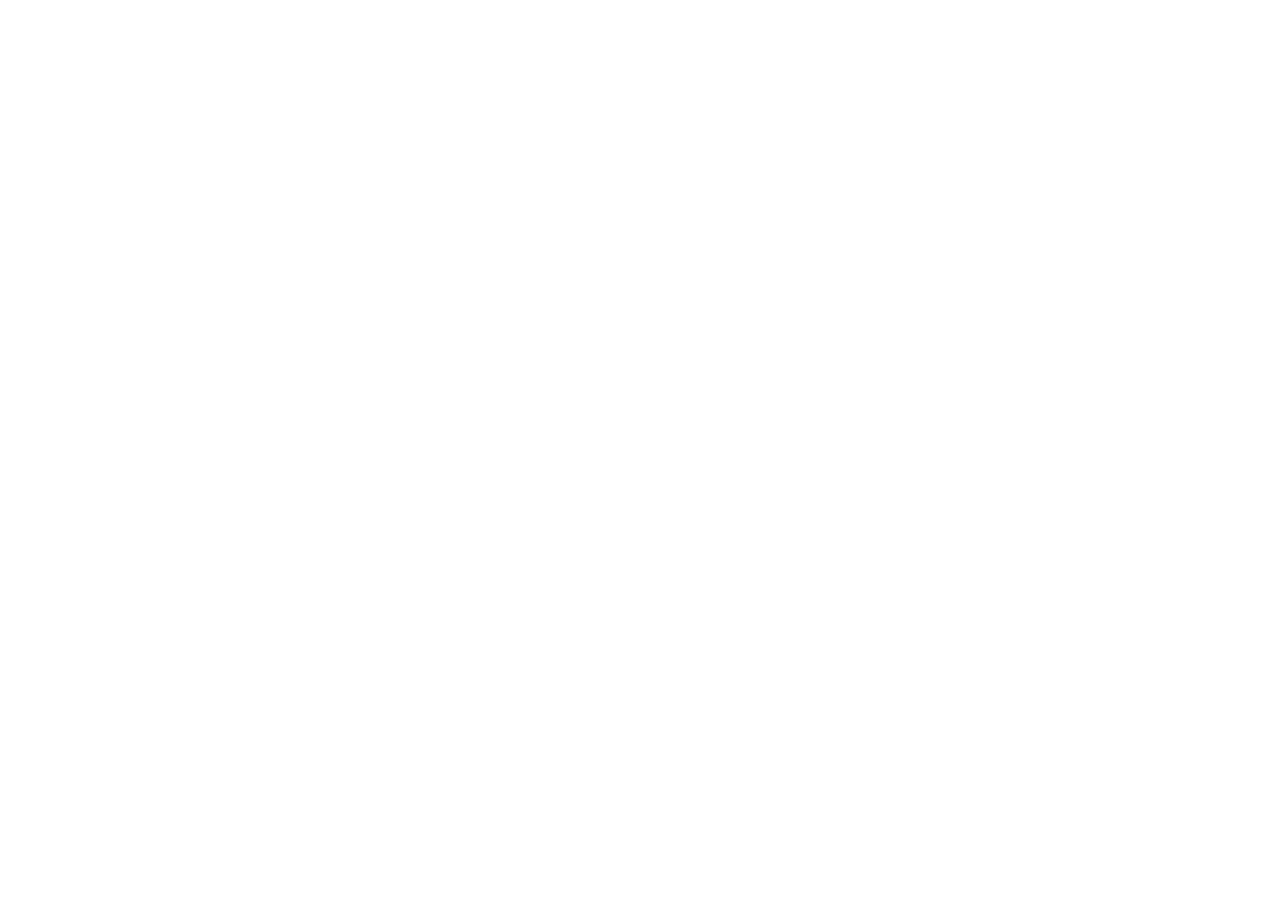
==== index.html @ 88927128 "basic structute done" ====
<!DOCTYPE html>
<html lang="en">
  <head>
    <meta charset="UTF-8" />
    <meta name="viewport" content="width=device-width, initial-scale=1.0" />
    <title>DailyBuy-Ecommerce web store</title>
    <link rel="stylesheet" href="./css/style.css" />
  </head>
  <body></body>
</html>
---- css/style.css ----
* {
  margin: 0;
  padding: 0;
  box-sizing: border-box;
}

html {
  font-size: 62.5%;
}

.container {
  width: 130rem;
  margin: 0 auto;
}
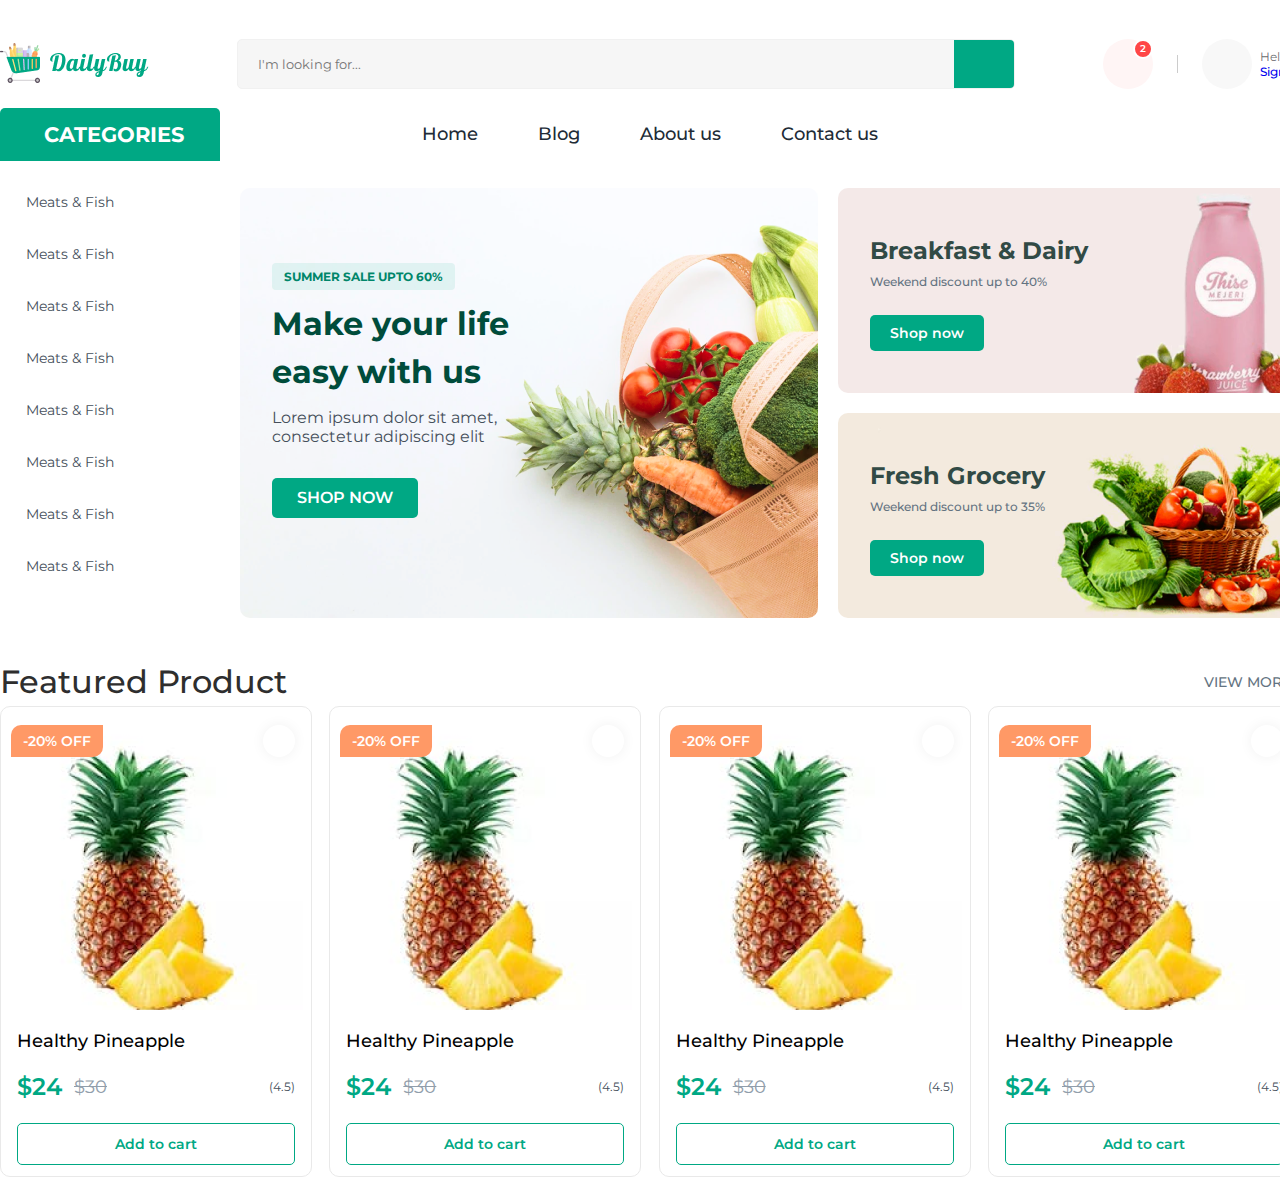
==== commit e60b9ccc: "feture product start and half done" ====
--- a/index.html
+++ b/index.html
@@ -4,7 +4,321 @@
     <meta charset="UTF-8" />
     <meta name="viewport" content="width=device-width, initial-scale=1.0" />
     <title>DailyBuy-Ecommerce web store</title>
+    <link
+      rel="stylesheet"
+      data-purpose="Layout StyleSheet"
+      title="Web Awesome"
+      href="/css/app-wa-462d1fe84b879d730fe2180b0e0354e0.css?vsn=d"
+    />
+
+    <link
+      rel="stylesheet"
+      href="https://site-assets.fontawesome.com/releases/v6.5.1/css/all.css"
+    />
+
+    <link
+      rel="stylesheet"
+      href="https://site-assets.fontawesome.com/releases/v6.5.1/css/sharp-thin.css"
+    />
+
+    <link
+      rel="stylesheet"
+      href="https://site-assets.fontawesome.com/releases/v6.5.1/css/sharp-solid.css"
+    />
+
+    <link
+      rel="stylesheet"
+      href="https://site-assets.fontawesome.com/releases/v6.5.1/css/sharp-regular.css"
+    />
+
+    <link
+      rel="stylesheet"
+      href="https://site-assets.fontawesome.com/releases/v6.5.1/css/sharp-light.css"
+    />
     <link rel="stylesheet" href="./css/style.css" />
   </head>
-  <body></body>
+  <body>
+    <!-- navBar start -->
+    <header id="nav_bar">
+      <div class="container">
+        <nav class="nav">
+          <figure class="nav_logo">
+            <a href="/">
+              <img src="./assets/images/logo.png" alt="DailyBuy" />
+            </a>
+          </figure>
+          <div class="search_box">
+            <input type="text" placeholder="I'm looking for..." />
+            <i class="fa-sharp fa-solid fa-magnifying-glass search_icon"></i>
+          </div>
+          <div class="nav_actions">
+            <div class="cart_box">
+              <i class="fa-regular fa-bag-shopping cart_icon"></i>
+              <span>2</span>
+            </div>
+            <div class="line_bar"></div>
+            <div class="user">
+              <a href="#">
+                <i class="fa-light fa-user user_icon"></i>
+                <div>
+                  <p class="greeting">Hello</p>
+                  <p class="user_name">Sign in</p>
+                </div>
+              </a>
+            </div>
+          </div>
+        </nav>
+      </div>
+    </header>
+    <!-- navBar end -->
+
+    <!-- Category start -->
+    <section id="category">
+      <div class="container">
+        <div class="banner_wrapper">
+          <main class="side_bar">
+            <div class="sidebar_heading">
+              <i class="fa-regular fa-bars sidebar_icon"></i>
+              <h3>categories</h3>
+              <i class="fa-regular fa-chevron-down"></i>
+            </div>
+            <ul class="category_list">
+              <li class="category_item">
+                <i class="fa-light fa-steak category_icons"></i>
+                Meats & Fish
+              </li>
+              <li class="category_item">
+                <i class="fa-light fa-steak category_icons"></i>
+                Meats & Fish
+              </li>
+              <li class="category_item">
+                <i class="fa-light fa-steak category_icons"></i>
+                Meats & Fish
+              </li>
+              <li class="category_item">
+                <i class="fa-light fa-steak category_icons"></i>
+                Meats & Fish
+              </li>
+              <li class="category_item">
+                <i class="fa-light fa-steak category_icons"></i>
+                Meats & Fish
+              </li>
+              <li class="category_item">
+                <i class="fa-light fa-steak category_icons"></i>
+                Meats & Fish
+              </li>
+              <li class="category_item">
+                <i class="fa-light fa-steak category_icons"></i>
+                Meats & Fish
+              </li>
+              <li class="category_item">
+                <i class="fa-light fa-steak category_icons"></i>
+                Meats & Fish
+              </li>
+            </ul>
+          </main>
+
+          <main class="banner_navigation_wrapper">
+            <ul class="navigation">
+              <li>Home</li>
+              <li>Blog</li>
+              <li>About us</li>
+              <li>Contact us</li>
+            </ul>
+            <div class="banner">
+              <div class="banner_slider">
+                <figure>
+                  <img
+                    src="./assets/images/banner1.png"
+                    alt="DailyBuy-Ecommerce"
+                  />
+                </figure>
+                <div class="banner_slider_text">
+                  <p class="offer_text">SUMMER SALE UPTO 60%</p>
+                  <h1 class="banner_title">Make your life easy with us</h1>
+                  <p class="banner_description">
+                    Lorem ipsum dolor sit amet, consectetur adipiscing elit
+                  </p>
+                  <a href="#" class="banner_slider_btn">Shop Now</a>
+                </div>
+              </div>
+              <div class="sticky_banner">
+                <div class="banner_one fixed_banner">
+                  <figure>
+                    <img
+                      src="./assets/images/banner2.png"
+                      alt="DailyBuy-Ecommerce"
+                    />
+                  </figure>
+                  <div class="sticky_banner_text">
+                    <h2 class="sticky_banner_title">Breakfast & Dairy</h2>
+                    <p class="sticky_banner_offer">
+                      Weekend discount up to 40%
+                    </p>
+                    <a href="#" class="sticky_banner_btn">Shop now</a>
+                  </div>
+                </div>
+                <div class="banner_two fixed_banner">
+                  <figure>
+                    <img
+                      src="./assets/images/banner3.png"
+                      alt="DailyBuy-Ecommerce"
+                    />
+                  </figure>
+                  <div class="sticky_banner_text">
+                    <h2 class="sticky_banner_title">Fresh Grocery</h2>
+                    <p class="sticky_banner_offer">
+                      Weekend discount up to 35%
+                    </p>
+                    <a href="#" class="sticky_banner_btn">Shop now</a>
+                  </div>
+                </div>
+              </div>
+            </div>
+          </main>
+        </div>
+      </div>
+    </section>
+
+    <!-- category end -->
+
+    <!-- Featured Product start -->
+    <section id="featured_products">
+      <div class="container">
+        <header class="section_header">
+          <h2>Featured Product</h2>
+          <a href="#">View more <i class="fa-light fa-arrow-right"></i></a>
+        </header>
+        <main class="product_wrapper">
+          <div class="product_box">
+            <figure class="product_image">
+              <img src="./assets/images/pinaple.png" alt="DailyBuy-Ecommerce" />
+              <figcaption>
+                <p class="offer">-20% off</p>
+                <div>
+                  <i class="fa-light fa-heart whislist"></i>
+                </div>
+              </figcaption>
+            </figure>
+            <div class="product_details">
+              <h4 class="product_name">Healthy Pineapple</h4>
+              <div class="price_ratings">
+                <div class="price">
+                  <p>$24</p>
+                  <del>$30</del>
+                </div>
+                <div class="ratings">
+                  <ul>
+                    <i class="fa-sharp fa-solid fa-star rating_icon"></i>
+                    <i class="fa-sharp fa-solid fa-star rating_icon"></i>
+                    <i class="fa-sharp fa-solid fa-star rating_icon"></i>
+                    <i class="fa-sharp fa-solid fa-star rating_icon"></i>
+                    <i class="fa-sharp fa-solid fa-star rating_icon"></i>
+                  </ul>
+                  <span>(4.5)</span>
+                </div>
+              </div>
+              <button class="add_cart">Add to cart</button>
+            </div>
+          </div>
+          <div class="product_box">
+            <figure class="product_image">
+              <img src="./assets/images/pinaple.png" alt="DailyBuy-Ecommerce" />
+              <figcaption>
+                <p class="offer">-20% off</p>
+                <div>
+                  <i class="fa-light fa-heart whislist"></i>
+                </div>
+              </figcaption>
+            </figure>
+            <div class="product_details">
+              <h4 class="product_name">Healthy Pineapple</h4>
+              <div class="price_ratings">
+                <div class="price">
+                  <p>$24</p>
+                  <del>$30</del>
+                </div>
+                <div class="ratings">
+                  <ul>
+                    <i class="fa-sharp fa-solid fa-star rating_icon"></i>
+                    <i class="fa-sharp fa-solid fa-star rating_icon"></i>
+                    <i class="fa-sharp fa-solid fa-star rating_icon"></i>
+                    <i class="fa-sharp fa-solid fa-star rating_icon"></i>
+                    <i class="fa-sharp fa-solid fa-star rating_icon"></i>
+                  </ul>
+                  <span>(4.5)</span>
+                </div>
+              </div>
+              <button class="add_cart">Add to cart</button>
+            </div>
+          </div>
+          <div class="product_box">
+            <figure class="product_image">
+              <img src="./assets/images/pinaple.png" alt="DailyBuy-Ecommerce" />
+              <figcaption>
+                <p class="offer">-20% off</p>
+                <div>
+                  <i class="fa-light fa-heart whislist"></i>
+                </div>
+              </figcaption>
+            </figure>
+            <div class="product_details">
+              <h4 class="product_name">Healthy Pineapple</h4>
+              <div class="price_ratings">
+                <div class="price">
+                  <p>$24</p>
+                  <del>$30</del>
+                </div>
+                <div class="ratings">
+                  <ul>
+                    <i class="fa-sharp fa-solid fa-star rating_icon"></i>
+                    <i class="fa-sharp fa-solid fa-star rating_icon"></i>
+                    <i class="fa-sharp fa-solid fa-star rating_icon"></i>
+                    <i class="fa-sharp fa-solid fa-star rating_icon"></i>
+                    <i class="fa-sharp fa-solid fa-star rating_icon"></i>
+                  </ul>
+                  <span>(4.5)</span>
+                </div>
+              </div>
+              <button class="add_cart">Add to cart</button>
+            </div>
+          </div>
+          <div class="product_box">
+            <figure class="product_image">
+              <img src="./assets/images/pinaple.png" alt="DailyBuy-Ecommerce" />
+              <figcaption>
+                <p class="offer">-20% off</p>
+                <div>
+                  <i class="fa-light fa-heart whislist"></i>
+                </div>
+              </figcaption>
+            </figure>
+            <div class="product_details">
+              <h4 class="product_name">Healthy Pineapple</h4>
+              <div class="price_ratings">
+                <div class="price">
+                  <p>$24</p>
+                  <del>$30</del>
+                </div>
+                <div class="ratings">
+                  <ul>
+                    <i class="fa-sharp fa-solid fa-star rating_icon"></i>
+                    <i class="fa-sharp fa-solid fa-star rating_icon"></i>
+                    <i class="fa-sharp fa-solid fa-star rating_icon"></i>
+                    <i class="fa-sharp fa-solid fa-star rating_icon"></i>
+                    <i class="fa-sharp fa-solid fa-star rating_icon"></i>
+                  </ul>
+                  <span>(4.5)</span>
+                </div>
+              </div>
+              <button class="add_cart">Add to cart</button>
+            </div>
+          </div>
+        </main>
+        <i class="fa-solid fa-angle-left left_arrow"></i>
+        <i class="fa-solid fa-angle-right right_arrow"></i>
+      </div>
+    </section>
+    <!-- Featured Product end -->
+  </body>
 </html>
--- a/css/style.css
+++ b/css/style.css
@@ -1,9 +1,24 @@
+@import url("https://fonts.googleapis.com/css2?family=Montserrat:ital,wght@0,100..900;1,100..900&display=swap");
 * {
   margin: 0;
   padding: 0;
   box-sizing: border-box;
-}
-
+  font-family: "Montserrat", sans-serif;
+}
+
+:root {
+  --primary-main: #00a884;
+  --primary-dark: #004c3b;
+  --primary-hover: #00866a;
+  --primary-light-active: #0fbb97;
+  --primary-light: #e6f6f3;
+  --primary-gray: #212b36;
+  --secondary-main: #feca38;
+  --secondary-gray: #454f5b;
+  --gray-500: #919eab;
+  --gray-600: #637381;
+  --gray-700: #454f5b;
+}
 html {
   font-size: 62.5%;
 }
@@ -12,3 +27,467 @@
   width: 130rem;
   margin: 0 auto;
 }
+
+/* navbar css start */
+
+#nav_bar {
+  padding-top: 3.9rem;
+  padding-bottom: 1.5rem;
+  background-color: #ffffff;
+  .nav {
+    display: flex;
+    justify-content: space-between;
+    align-items: center;
+    .search_box {
+      height: 5rem;
+      flex-basis: 77.8rem;
+      border: 1px solid #f1f1f1;
+      background-color: #f6f6f6;
+      display: flex;
+      align-items: center;
+      border-radius: 0.5rem;
+      overflow: hidden;
+
+      input {
+        height: 100%;
+        width: 100%;
+        outline: none;
+        border: none;
+        background-color: transparent;
+        padding: 0 2rem;
+      }
+      .search_icon {
+        background: var(--primary-main);
+        color: var(--primary-light);
+        height: 100%;
+        width: 6.5rem;
+        font-size: 2.8rem;
+        display: flex;
+        align-items: center;
+        justify-content: center;
+      }
+    }
+    .nav_actions {
+      display: flex;
+      align-items: center;
+      .cart_box {
+        position: relative;
+        color: #ff4646;
+        height: 5rem;
+        width: 5rem;
+        line-height: 5rem;
+        text-align: center;
+        background-color: #fff5f5;
+        border-radius: 50%;
+        span {
+          position: absolute;
+          top: 0;
+          right: 0;
+          font-size: 1rem;
+          font-weight: 600;
+          height: 2rem;
+          width: 2rem;
+          border: 0.25rem solid #fff;
+          display: flex;
+          align-items: center;
+          justify-content: center;
+          border-radius: 50%;
+          color: #fff;
+          background-color: #ff4646;
+        }
+        .cart_icon {
+          font-size: 2rem;
+        }
+      }
+      .line_bar {
+        margin: 0 2.4rem;
+        background-color: #cccccc;
+        height: 1.8rem;
+        width: 0.1rem;
+      }
+      .user {
+        a {
+          display: flex;
+          text-decoration: none;
+          align-items: center;
+          gap: 0.8rem;
+          .user_icon {
+            font-size: 2.4rem;
+            color: #4d4d4d;
+            background-color: #f8f8f8;
+            height: 5rem;
+            width: 5rem;
+            line-height: 5rem;
+            text-align: center;
+            border-radius: 50%;
+          }
+          div {
+            font-size: 1.2rem;
+            .greeting {
+              color: rgba(61, 61, 63, 0.78);
+            }
+            .user_name {
+              font-weight: 500;
+            }
+          }
+        }
+      }
+    }
+  }
+}
+/* navbar css end */
+
+/* banner css start */
+#category {
+  margin-top: 0.4rem;
+  height: 51rem;
+  .banner_wrapper {
+    display: flex;
+    position: relative;
+    .side_bar {
+      width: 22rem;
+      .sidebar_heading {
+        cursor: pointer;
+        display: flex;
+        align-items: center;
+        background-color: var(--primary-main);
+        border-top-right-radius: 0.5rem;
+        border-top-left-radius: 0.5rem;
+        padding: 1.4rem 2.75rem;
+        justify-content: center;
+        color: #fff;
+        font-size: 1.8rem;
+        font-weight: 600;
+        text-transform: uppercase;
+        gap: 0.6rem;
+        h3 {
+          margin-left: 0.8rem;
+        }
+      }
+      .category_list {
+        list-style: none;
+        color: var(--secondary-gray);
+        font-size: 1.4rem;
+        line-height: 2.2rem;
+        padding-left: 1.6rem;
+        .category_item {
+          cursor: pointer;
+          display: flex;
+          align-items: center;
+          gap: 1rem;
+          margin-top: 3rem;
+          transition: all 0.3s ease-in-out;
+          &:hover {
+            color: var(--primary-main);
+            .category_icons {
+              color: var(--primary-main);
+            }
+          }
+
+          .category_icons {
+            font-size: 2rem;
+            color: #555555;
+            transition: all 0.3s ease-in-out;
+          }
+        }
+      }
+    }
+    .banner_navigation_wrapper {
+      margin-left: 2rem;
+      .navigation {
+        position: absolute;
+        left: 50%;
+        transform: translateX(-50%);
+        list-style: none;
+        font-size: 1.8rem;
+        font-weight: 500;
+        line-height: 2.4rem;
+        display: flex;
+        align-items: center;
+        padding: 1.4rem 0rem;
+        gap: 6rem;
+        li {
+          cursor: pointer;
+          color: var(--primary-gray);
+          &:hover {
+            color: var(--primary-main);
+          }
+        }
+      }
+      .banner {
+        display: flex;
+        position: absolute;
+        top: 8rem;
+        .banner_slider {
+          position: relative;
+          figure {
+            width: 57.8rem;
+            height: 43rem;
+            img {
+              height: 100%;
+              width: 100%;
+              object-fit: cover;
+              border-radius: 1rem;
+            }
+          }
+          .banner_slider_text {
+            position: absolute;
+            left: 3.2rem;
+            bottom: 10rem;
+            .offer_text {
+              color: var(--primary-hover);
+              font-size: 1.2rem;
+              font-weight: 700;
+              background-color: rgba(15, 187, 151, 0.1);
+              padding: 0.6rem 1.2rem;
+              display: inline-block;
+              border-radius: 0.4rem;
+            }
+            .banner_title {
+              font-size: 3.2rem;
+              font-weight: 700;
+              line-height: 4.8rem;
+              width: 27.8rem;
+              color: var(--primary-dark);
+              margin-top: 1rem;
+            }
+            .banner_description {
+              font-size: 1.6rem;
+              color: var(--secondary-gray);
+              width: 29.7rem;
+              margin-top: 1.2rem;
+              margin-bottom: 3.2rem;
+            }
+            .banner_slider_btn {
+              font-size: 1.6rem;
+              font-weight: 600;
+              line-height: 2rem;
+              color: #fff;
+              background-color: var(--primary-main);
+              text-transform: uppercase;
+              padding: 1rem 2.5rem;
+              border-radius: 0.5rem;
+              text-decoration: none;
+              display: inline-block;
+            }
+          }
+        }
+        .sticky_banner {
+          display: flex;
+          flex-direction: column;
+          justify-content: space-between;
+          margin-left: 2rem;
+          .fixed_banner {
+            position: relative;
+            figure {
+              width: 46.2rem;
+              height: 20.5rem;
+              img {
+                width: 100%;
+                height: 100%;
+                object-fit: cover;
+                border-radius: 1rem;
+              }
+            }
+            .sticky_banner_text {
+              position: absolute;
+              left: 3.2rem;
+              bottom: 4.2rem;
+              .sticky_banner_title {
+                font-size: 2.4rem;
+                font-weight: 700;
+                line-height: 3.6rem;
+                color: #314a45;
+              }
+              .sticky_banner_offer {
+                font-size: 1.2rem;
+                font-weight: 500;
+                line-height: 1.8rem;
+                color: var(--gray-600);
+                margin-top: 0.4rem;
+                margin-bottom: 2.4rem;
+              }
+              .sticky_banner_btn {
+                font-size: 1.4rem;
+                font-weight: 600;
+                line-height: 2rem;
+                color: #fff;
+                background-color: var(--primary-main);
+                text-decoration: none;
+                padding: 0.8rem 2rem;
+                display: inline-block;
+                border-radius: 0.5rem;
+              }
+            }
+          }
+        }
+      }
+    }
+  }
+}
+
+/* banner css end */
+
+#featured_products {
+  margin-top: 4rem;
+  .container {
+    .section_header {
+      display: flex;
+      justify-content: space-between;
+      align-items: center;
+      h2 {
+        font-size: 3.2rem;
+        font-weight: 500;
+        line-height: 4.8rem;
+        color: #2e2e2e;
+      }
+      a {
+        display: flex;
+        align-items: center;
+        gap: 0.9rem;
+        font-size: 1.4rem;
+        font-weight: 500;
+        line-height: 2.2rem;
+        text-decoration: none;
+        color: var(--gray-600);
+        text-transform: uppercase;
+        i {
+          font-size: 2rem;
+        }
+      }
+    }
+
+    .product_wrapper {
+      display: flex;
+      justify-content: space-between;
+      .product_box {
+        background-color: #fff;
+        border: 0.1rem solid #e9e9e9;
+        border-radius: 1rem;
+        transition: all 0.3s ease-in-out;
+        &:hover {
+          box-shadow: rgba(50, 50, 93, 0.25) 0px 6px 12px -2px,
+            rgba(0, 0, 0, 0.3) 0px 3px 7px -3px;
+        }
+        .product_image {
+          position: relative;
+          width: 29.4rem;
+          margin: 0.8rem;
+          height: 29.5rem;
+          img {
+            width: 100%;
+            height: 100%;
+            object-fit: cover;
+            cursor: pointer;
+          }
+          figcaption {
+            position: absolute;
+            width: 100%;
+            top: 1rem;
+            left: 0rem;
+            padding-left: 0.2rem;
+            padding-right: 0.8rem;
+            display: flex;
+            justify-content: space-between;
+            .offer {
+              font-size: 1.4rem;
+              font-weight: 600;
+              padding: 0.65rem 1.2rem;
+              border-radius: 1rem 0;
+              background-color: #ff9966;
+              color: #fff;
+              text-transform: uppercase;
+              display: inline-block;
+            }
+            div {
+              background-color: #fff;
+              height: 3.2rem;
+              width: 3.2rem;
+              display: flex;
+              align-items: center;
+              justify-content: center;
+              border-radius: 50%;
+              box-shadow: 0 0 1.4rem rgba(0, 0, 0, 0.06);
+              .whislist {
+                font-size: 1.8rem;
+                color: rgba(153, 153, 153, 0.4);
+                cursor: pointer;
+              }
+            }
+          }
+        }
+        .product_details {
+          padding: 1.1rem 1.6rem;
+
+          .product_name {
+            cursor: pointer;
+            font-size: 1.8rem;
+            font-weight: 500;
+            line-height: 2.4rem;
+            margin-bottom: 1.6rem;
+          }
+          .price_ratings {
+            display: flex;
+            justify-content: space-between;
+            .price {
+              display: flex;
+              align-items: center;
+              gap: 1.2rem;
+              p {
+                font-size: 2.4rem;
+                font-weight: 600;
+                line-height: 3.6rem;
+                color: var(--primary-main);
+              }
+              del {
+                font-size: 1.8rem;
+                line-height: 2.4rem;
+                color: var(--gray-500);
+              }
+            }
+            .ratings {
+              display: flex;
+              align-items: center;
+              gap: 0.7rem;
+              ul {
+                .rating_icon {
+                  color: var(--secondary-main);
+                  font-size: 1.6rem;
+                  &:last-child {
+                    color: #d3d3d3;
+                  }
+                }
+              }
+
+              span {
+                font-size: 1.2rem;
+                line-height: 1.8rem;
+                color: var(--gray-700);
+              }
+            }
+          }
+          .add_cart {
+            font-size: 1.4rem;
+            font-weight: 600;
+            line-height: 2.2rem;
+            color: var(--primary-main);
+            border: 0.1rem solid var(--primary-main);
+            background-color: #fff;
+            border-radius: 0.5rem;
+            padding: 0.9rem 0;
+            margin-top: 1.8rem;
+            width: 100%;
+            transition: all 0.3s ease-in-out;
+            cursor: pointer;
+            &:hover {
+              color: #fff;
+              background-color: var(--primary-main);
+            }
+          }
+        }
+      }
+    }
+  }
+}
+
+/* banner css end */
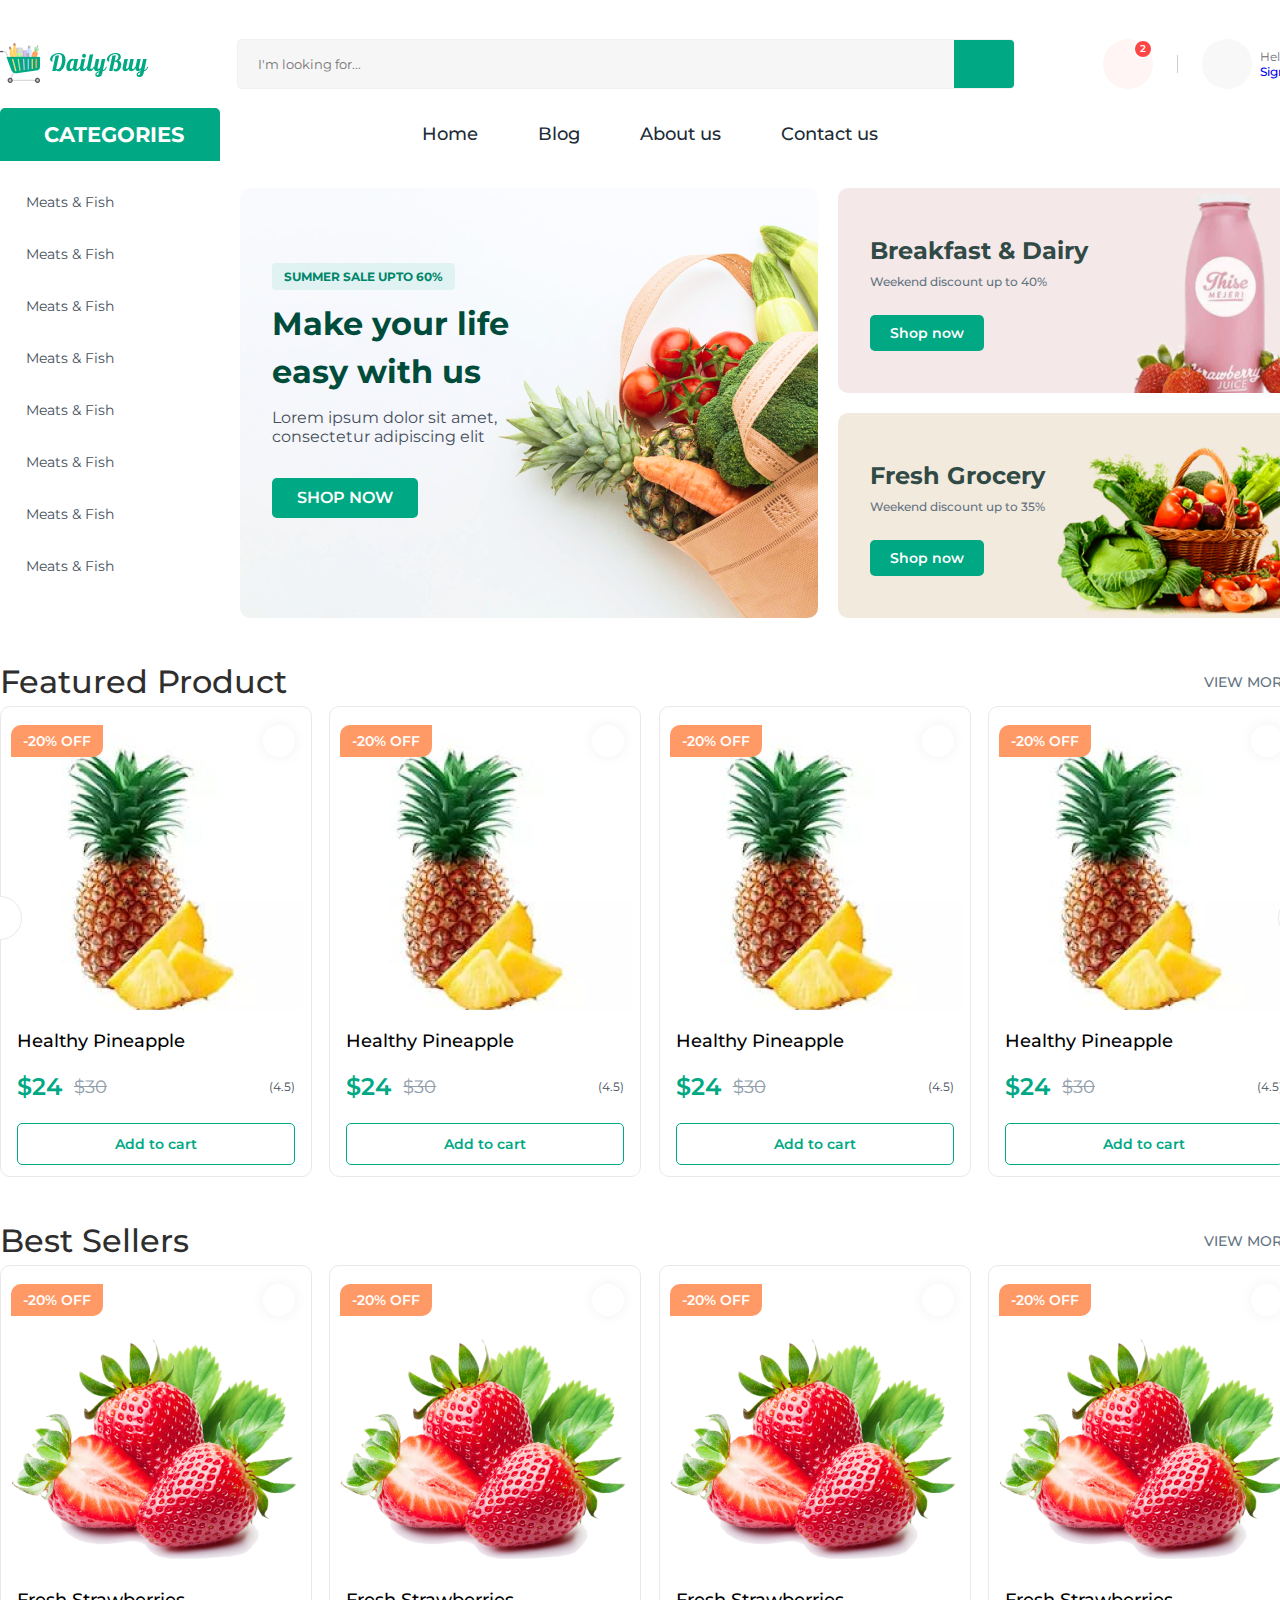
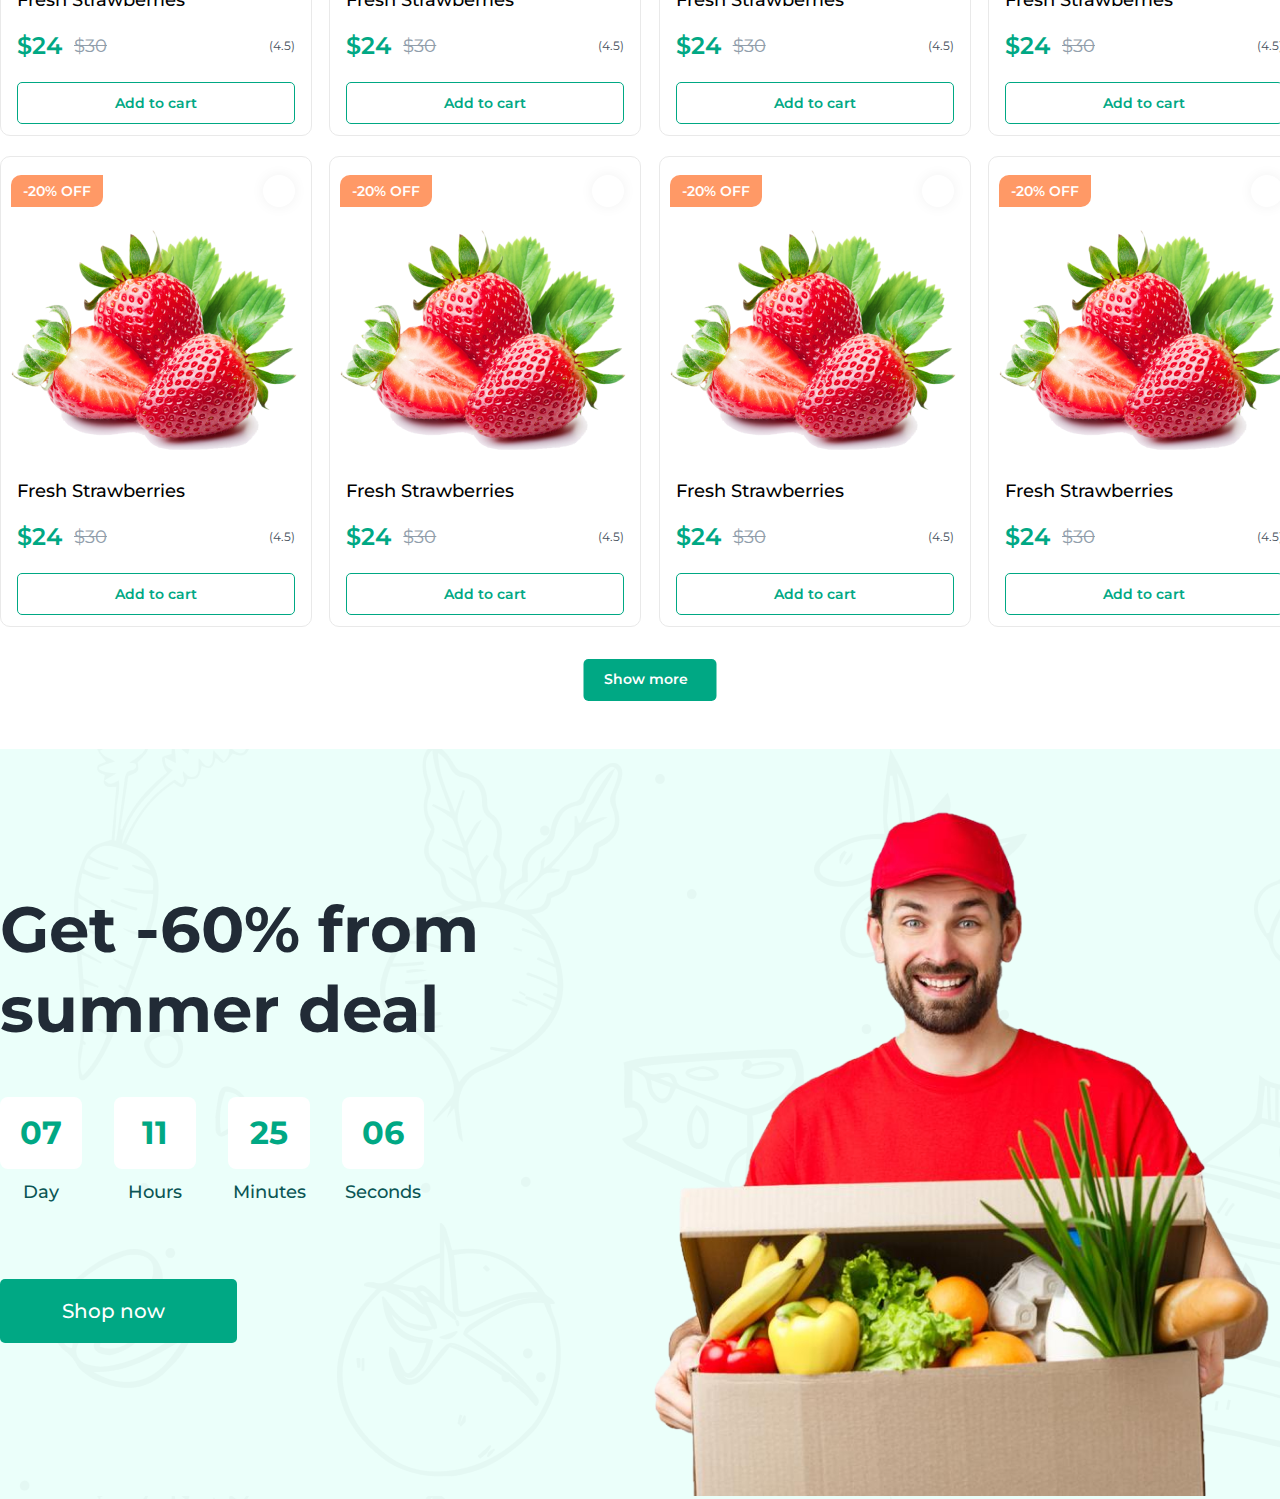
==== commit 5d888d24: "Featured products, Best sellers & Deals section completed" ====
--- a/index.html
+++ b/index.html
@@ -315,10 +315,342 @@
             </div>
           </div>
         </main>
-        <i class="fa-solid fa-angle-left left_arrow"></i>
-        <i class="fa-solid fa-angle-right right_arrow"></i>
+        <i class="fa-solid fa-angle-left slider_arrow left_arrow"></i>
+        <i class="fa-solid fa-angle-right slider_arrow right_arrow"></i>
       </div>
     </section>
     <!-- Featured Product end -->
+
+    <!-- Best sellert start -->
+
+    <section id="best_sellers">
+      <div class="container">
+        <header class="section_header">
+          <h2>Best Sellers</h2>
+          <a href="#">View more <i class="fa-light fa-arrow-right"></i></a>
+        </header>
+        <main class="product_wrapper">
+          <div class="product_box">
+            <figure class="product_image">
+              <img
+                src="./assets/images/Strawberries.png"
+                alt="DailyBuy-Ecommerce"
+              />
+              <figcaption>
+                <p class="offer">-20% off</p>
+                <div>
+                  <i class="fa-light fa-heart whislist"></i>
+                </div>
+              </figcaption>
+            </figure>
+            <div class="product_details">
+              <h4 class="product_name">Fresh Strawberries</h4>
+              <div class="price_ratings">
+                <div class="price">
+                  <p>$24</p>
+                  <del>$30</del>
+                </div>
+                <div class="ratings">
+                  <ul>
+                    <i class="fa-sharp fa-solid fa-star rating_icon"></i>
+                    <i class="fa-sharp fa-solid fa-star rating_icon"></i>
+                    <i class="fa-sharp fa-solid fa-star rating_icon"></i>
+                    <i class="fa-sharp fa-solid fa-star rating_icon"></i>
+                    <i class="fa-sharp fa-solid fa-star rating_icon"></i>
+                  </ul>
+                  <span>(4.5)</span>
+                </div>
+              </div>
+              <button class="add_cart">Add to cart</button>
+            </div>
+          </div>
+          <div class="product_box">
+            <figure class="product_image">
+              <img
+                src="./assets/images/Strawberries.png"
+                alt="DailyBuy-Ecommerce"
+              />
+              <figcaption>
+                <p class="offer">-20% off</p>
+                <div>
+                  <i class="fa-light fa-heart whislist"></i>
+                </div>
+              </figcaption>
+            </figure>
+            <div class="product_details">
+              <h4 class="product_name">Fresh Strawberries</h4>
+              <div class="price_ratings">
+                <div class="price">
+                  <p>$24</p>
+                  <del>$30</del>
+                </div>
+                <div class="ratings">
+                  <ul>
+                    <i class="fa-sharp fa-solid fa-star rating_icon"></i>
+                    <i class="fa-sharp fa-solid fa-star rating_icon"></i>
+                    <i class="fa-sharp fa-solid fa-star rating_icon"></i>
+                    <i class="fa-sharp fa-solid fa-star rating_icon"></i>
+                    <i class="fa-sharp fa-solid fa-star rating_icon"></i>
+                  </ul>
+                  <span>(4.5)</span>
+                </div>
+              </div>
+              <button class="add_cart">Add to cart</button>
+            </div>
+          </div>
+          <div class="product_box">
+            <figure class="product_image">
+              <img
+                src="./assets/images/Strawberries.png"
+                alt="DailyBuy-Ecommerce"
+              />
+              <figcaption>
+                <p class="offer">-20% off</p>
+                <div>
+                  <i class="fa-light fa-heart whislist"></i>
+                </div>
+              </figcaption>
+            </figure>
+            <div class="product_details">
+              <h4 class="product_name">Fresh Strawberries</h4>
+              <div class="price_ratings">
+                <div class="price">
+                  <p>$24</p>
+                  <del>$30</del>
+                </div>
+                <div class="ratings">
+                  <ul>
+                    <i class="fa-sharp fa-solid fa-star rating_icon"></i>
+                    <i class="fa-sharp fa-solid fa-star rating_icon"></i>
+                    <i class="fa-sharp fa-solid fa-star rating_icon"></i>
+                    <i class="fa-sharp fa-solid fa-star rating_icon"></i>
+                    <i class="fa-sharp fa-solid fa-star rating_icon"></i>
+                  </ul>
+                  <span>(4.5)</span>
+                </div>
+              </div>
+              <button class="add_cart">Add to cart</button>
+            </div>
+          </div>
+          <div class="product_box">
+            <figure class="product_image">
+              <img
+                src="./assets/images/Strawberries.png"
+                alt="DailyBuy-Ecommerce"
+              />
+              <figcaption>
+                <p class="offer">-20% off</p>
+                <div>
+                  <i class="fa-light fa-heart whislist"></i>
+                </div>
+              </figcaption>
+            </figure>
+            <div class="product_details">
+              <h4 class="product_name">Fresh Strawberries</h4>
+              <div class="price_ratings">
+                <div class="price">
+                  <p>$24</p>
+                  <del>$30</del>
+                </div>
+                <div class="ratings">
+                  <ul>
+                    <i class="fa-sharp fa-solid fa-star rating_icon"></i>
+                    <i class="fa-sharp fa-solid fa-star rating_icon"></i>
+                    <i class="fa-sharp fa-solid fa-star rating_icon"></i>
+                    <i class="fa-sharp fa-solid fa-star rating_icon"></i>
+                    <i class="fa-sharp fa-solid fa-star rating_icon"></i>
+                  </ul>
+                  <span>(4.5)</span>
+                </div>
+              </div>
+              <button class="add_cart">Add to cart</button>
+            </div>
+          </div>
+          <div class="product_box">
+            <figure class="product_image">
+              <img
+                src="./assets/images/Strawberries.png"
+                alt="DailyBuy-Ecommerce"
+              />
+              <figcaption>
+                <p class="offer">-20% off</p>
+                <div>
+                  <i class="fa-light fa-heart whislist"></i>
+                </div>
+              </figcaption>
+            </figure>
+            <div class="product_details">
+              <h4 class="product_name">Fresh Strawberries</h4>
+              <div class="price_ratings">
+                <div class="price">
+                  <p>$24</p>
+                  <del>$30</del>
+                </div>
+                <div class="ratings">
+                  <ul>
+                    <i class="fa-sharp fa-solid fa-star rating_icon"></i>
+                    <i class="fa-sharp fa-solid fa-star rating_icon"></i>
+                    <i class="fa-sharp fa-solid fa-star rating_icon"></i>
+                    <i class="fa-sharp fa-solid fa-star rating_icon"></i>
+                    <i class="fa-sharp fa-solid fa-star rating_icon"></i>
+                  </ul>
+                  <span>(4.5)</span>
+                </div>
+              </div>
+              <button class="add_cart">Add to cart</button>
+            </div>
+          </div>
+          <div class="product_box">
+            <figure class="product_image">
+              <img
+                src="./assets/images/Strawberries.png"
+                alt="DailyBuy-Ecommerce"
+              />
+              <figcaption>
+                <p class="offer">-20% off</p>
+                <div>
+                  <i class="fa-light fa-heart whislist"></i>
+                </div>
+              </figcaption>
+            </figure>
+            <div class="product_details">
+              <h4 class="product_name">Fresh Strawberries</h4>
+              <div class="price_ratings">
+                <div class="price">
+                  <p>$24</p>
+                  <del>$30</del>
+                </div>
+                <div class="ratings">
+                  <ul>
+                    <i class="fa-sharp fa-solid fa-star rating_icon"></i>
+                    <i class="fa-sharp fa-solid fa-star rating_icon"></i>
+                    <i class="fa-sharp fa-solid fa-star rating_icon"></i>
+                    <i class="fa-sharp fa-solid fa-star rating_icon"></i>
+                    <i class="fa-sharp fa-solid fa-star rating_icon"></i>
+                  </ul>
+                  <span>(4.5)</span>
+                </div>
+              </div>
+              <button class="add_cart">Add to cart</button>
+            </div>
+          </div>
+          <div class="product_box">
+            <figure class="product_image">
+              <img
+                src="./assets/images/Strawberries.png"
+                alt="DailyBuy-Ecommerce"
+              />
+              <figcaption>
+                <p class="offer">-20% off</p>
+                <div>
+                  <i class="fa-light fa-heart whislist"></i>
+                </div>
+              </figcaption>
+            </figure>
+            <div class="product_details">
+              <h4 class="product_name">Fresh Strawberries</h4>
+              <div class="price_ratings">
+                <div class="price">
+                  <p>$24</p>
+                  <del>$30</del>
+                </div>
+                <div class="ratings">
+                  <ul>
+                    <i class="fa-sharp fa-solid fa-star rating_icon"></i>
+                    <i class="fa-sharp fa-solid fa-star rating_icon"></i>
+                    <i class="fa-sharp fa-solid fa-star rating_icon"></i>
+                    <i class="fa-sharp fa-solid fa-star rating_icon"></i>
+                    <i class="fa-sharp fa-solid fa-star rating_icon"></i>
+                  </ul>
+                  <span>(4.5)</span>
+                </div>
+              </div>
+              <button class="add_cart">Add to cart</button>
+            </div>
+          </div>
+          <div class="product_box">
+            <figure class="product_image">
+              <img
+                src="./assets/images/Strawberries.png"
+                alt="DailyBuy-Ecommerce"
+              />
+              <figcaption>
+                <p class="offer">-20% off</p>
+                <div>
+                  <i class="fa-light fa-heart whislist"></i>
+                </div>
+              </figcaption>
+            </figure>
+            <div class="product_details">
+              <h4 class="product_name">Fresh Strawberries</h4>
+              <div class="price_ratings">
+                <div class="price">
+                  <p>$24</p>
+                  <del>$30</del>
+                </div>
+                <div class="ratings">
+                  <ul>
+                    <i class="fa-sharp fa-solid fa-star rating_icon"></i>
+                    <i class="fa-sharp fa-solid fa-star rating_icon"></i>
+                    <i class="fa-sharp fa-solid fa-star rating_icon"></i>
+                    <i class="fa-sharp fa-solid fa-star rating_icon"></i>
+                    <i class="fa-sharp fa-solid fa-star rating_icon"></i>
+                  </ul>
+                  <span>(4.5)</span>
+                </div>
+              </div>
+              <button class="add_cart">Add to cart</button>
+            </div>
+          </div>
+        </main>
+        <button class="show_more">
+          Show more
+          <i class="fa-regular fa-chevron-down down_arrow"></i>
+        </button>
+      </div>
+    </section>
+
+    <!-- Best sellert end -->
+
+    <!-- Best sellert end -->
+    <section id="deals">
+      <div class="container">
+        <main class="deals_wrapper">
+          <div class="offer_text_box">
+            <div class="texts">
+              <h3 class="offer_heading">Get -60% from summer deal</h3>
+              <div class="offer_timer">
+                <div>
+                  <h4>07</h4>
+                  <span>Day</span>
+                </div>
+                <div>
+                  <h4>11</h4>
+                  <span>Hours</span>
+                </div>
+                <div>
+                  <h4>25</h4>
+                  <span>Minutes</span>
+                </div>
+                <div>
+                  <h4>06</h4>
+                  <span>Seconds</span>
+                </div>
+              </div>
+              <button class="shop_now">
+                Shop now <i class="fa-light fa-arrow-right right_arrow"></i>
+              </button>
+            </div>
+          </div>
+          <figure class="offer_subject">
+            <img
+              src="./assets/images/Offer_subject.png"
+              alt="DailyBuy-Ecommerce"
+            />
+          </figure>
+        </main>
+      </div>
+    </section>
+    <!-- Best sellert end -->
   </body>
 </html>
--- a/css/style.css
+++ b/css/style.css
@@ -11,6 +11,7 @@
   --primary-dark: #004c3b;
   --primary-hover: #00866a;
   --primary-light-active: #0fbb97;
+  --success-dark: #0a5554;
   --primary-light: #e6f6f3;
   --primary-gray: #212b36;
   --secondary-main: #feca38;
@@ -18,6 +19,7 @@
   --gray-500: #919eab;
   --gray-600: #637381;
   --gray-700: #454f5b;
+  --gray-800: #212b36;
 }
 html {
   font-size: 62.5%;
@@ -331,6 +333,8 @@
 #featured_products {
   margin-top: 4rem;
   .container {
+    position: relative;
+
     .section_header {
       display: flex;
       justify-content: space-between;
@@ -487,7 +491,307 @@
         }
       }
     }
+    .slider_arrow {
+      color: #505361;
+      background-color: #fff;
+      font-size: 2.4rem;
+      height: 4.4rem;
+      width: 4.4rem;
+      border: 0.1rem solid #e9e9e9;
+      border-radius: 50%;
+      line-height: 4.4rem;
+      text-align: center;
+      cursor: pointer;
+    }
   }
+  .left_arrow {
+    position: absolute;
+    top: 50%;
+    left: 0;
+    transform: translate(-50%, -50%);
+  }
+  .right_arrow {
+    position: absolute;
+    top: 50%;
+    right: 0;
+    transform: translate(50%, -50%);
+  }
 }
 
 /* banner css end */
+
+/* best_seller css start */
+#best_sellers {
+  height: 107.6rem;
+  margin-top: 4rem;
+  .container {
+    position: relative;
+    .section_header {
+      display: flex;
+      justify-content: space-between;
+      align-items: center;
+      h2 {
+        font-size: 3.2rem;
+        font-weight: 500;
+        line-height: 4.8rem;
+        color: #2e2e2e;
+      }
+      a {
+        display: flex;
+        align-items: center;
+        gap: 0.9rem;
+        font-size: 1.4rem;
+        font-weight: 500;
+        line-height: 2.2rem;
+        text-decoration: none;
+        color: var(--gray-600);
+        text-transform: uppercase;
+        i {
+          font-size: 2rem;
+        }
+      }
+    }
+
+    .product_wrapper {
+      display: flex;
+      justify-content: space-between;
+      flex-wrap: wrap;
+      row-gap: 2rem;
+      .product_box {
+        background-color: #fff;
+        border: 0.1rem solid #e9e9e9;
+        border-radius: 1rem;
+        transition: all 0.3s ease-in-out;
+        &:hover {
+          box-shadow: rgba(50, 50, 93, 0.25) 0px 6px 12px -2px,
+            rgba(0, 0, 0, 0.3) 0px 3px 7px -3px;
+        }
+        .product_image {
+          position: relative;
+          width: 29.4rem;
+          margin: 0.8rem;
+          height: 29.5rem;
+          img {
+            width: 100%;
+            height: 100%;
+            object-fit: cover;
+            cursor: pointer;
+          }
+          figcaption {
+            position: absolute;
+            width: 100%;
+            top: 1rem;
+            left: 0rem;
+            padding-left: 0.2rem;
+            padding-right: 0.8rem;
+            display: flex;
+            justify-content: space-between;
+            .offer {
+              font-size: 1.4rem;
+              font-weight: 600;
+              padding: 0.65rem 1.2rem;
+              border-radius: 1rem 0;
+              background-color: #ff9966;
+              color: #fff;
+              text-transform: uppercase;
+              display: inline-block;
+            }
+            div {
+              background-color: #fff;
+              height: 3.2rem;
+              width: 3.2rem;
+              display: flex;
+              align-items: center;
+              justify-content: center;
+              border-radius: 50%;
+              box-shadow: 0 0 1.4rem rgba(0, 0, 0, 0.06);
+              .whislist {
+                font-size: 1.8rem;
+                color: rgba(153, 153, 153, 0.4);
+                cursor: pointer;
+              }
+            }
+          }
+        }
+        .product_details {
+          padding: 1.1rem 1.6rem;
+
+          .product_name {
+            cursor: pointer;
+            font-size: 1.8rem;
+            font-weight: 500;
+            line-height: 2.4rem;
+            margin-bottom: 1.6rem;
+          }
+          .price_ratings {
+            display: flex;
+            justify-content: space-between;
+            .price {
+              display: flex;
+              align-items: center;
+              gap: 1.2rem;
+              p {
+                font-size: 2.4rem;
+                font-weight: 600;
+                line-height: 3.6rem;
+                color: var(--primary-main);
+              }
+              del {
+                font-size: 1.8rem;
+                line-height: 2.4rem;
+                color: var(--gray-500);
+              }
+            }
+            .ratings {
+              display: flex;
+              align-items: center;
+              gap: 0.7rem;
+              ul {
+                .rating_icon {
+                  color: var(--secondary-main);
+                  font-size: 1.6rem;
+                  &:last-child {
+                    color: #d3d3d3;
+                  }
+                }
+              }
+
+              span {
+                font-size: 1.2rem;
+                line-height: 1.8rem;
+                color: var(--gray-700);
+              }
+            }
+          }
+          .add_cart {
+            font-size: 1.4rem;
+            font-weight: 600;
+            line-height: 2.2rem;
+            color: var(--primary-main);
+            border: 0.1rem solid var(--primary-main);
+            background-color: #fff;
+            border-radius: 0.5rem;
+            padding: 0.9rem 0;
+            margin-top: 1.8rem;
+            width: 100%;
+            transition: all 0.3s ease-in-out;
+            cursor: pointer;
+            &:hover {
+              color: #fff;
+              background-color: var(--primary-main);
+            }
+          }
+        }
+      }
+    }
+    .show_more {
+      cursor: pointer;
+      font-size: 1.4rem;
+      font-weight: 600;
+      line-height: 2.2rem;
+      color: #fff;
+      background-color: var(--primary-main);
+      border: none;
+      outline: none;
+      padding: 0.9rem 2rem;
+      border-radius: 0.5rem;
+      margin-top: 3.2rem;
+      position: absolute;
+      left: 50%;
+      transform: translateX(-50%);
+      .down_arrow {
+        font-size: 1rem;
+        margin-left: 0.9rem;
+      }
+    }
+  }
+}
+/* best_seller css end */
+
+/* deals css start */
+
+#deals {
+  background-image: url(/assets/images/Deals_background.png);
+  margin-top: 5.6rem;
+  .container {
+    .deals_wrapper {
+      display: flex;
+      justify-content: space-between;
+      position: relative;
+      .offer_text_box {
+        .texts {
+          position: absolute;
+          left: 0;
+          top: 14rem;
+          .offer_heading {
+            font-size: 6.4rem;
+            font-weight: 700;
+            line-height: 8rem;
+            color: var(--gray-800);
+            width: 55.5rem;
+          }
+          .offer_timer {
+            display: flex;
+            gap: 3.2rem;
+            div {
+              display: flex;
+              flex-direction: column;
+              align-items: center;
+              gap: 0.8rem;
+              margin-top: 4.8rem;
+              margin-bottom: 7.2rem;
+              h4 {
+                background-color: #fff;
+                color: var(--primary-main);
+                height: 7.2rem;
+                width: 8.2rem;
+                border-radius: 0.8rem;
+                text-align: center;
+                font-size: 3.2rem;
+                font-weight: 700;
+                line-height: 4.8rem;
+                display: flex;
+                align-items: center;
+                justify-content: center;
+              }
+            }
+            span {
+              font-size: 1.8rem;
+              font-weight: 500;
+              line-height: 3rem;
+              color: var(--success-dark);
+            }
+          }
+          .shop_now {
+            cursor: pointer;
+            font-size: 2rem;
+            font-weight: 500;
+            line-height: 2rem;
+            color: #fff;
+            background-color: var(--primary-main);
+            border-radius: 0.5rem;
+            padding: 2.2rem 6.2rem;
+            border: none;
+            outline: none;
+            display: flex;
+            align-items: center;
+            gap: 1rem;
+            .right_arrow {
+              font-size: 1.4rem;
+            }
+          }
+        }
+        .offer_subject {
+          width: 66.8rem;
+          height: 74.7rem;
+          img {
+            width: 100%;
+            height: 100%;
+            object-fit: cover;
+          }
+        }
+      }
+    }
+  }
+  /* deals css end */
+}
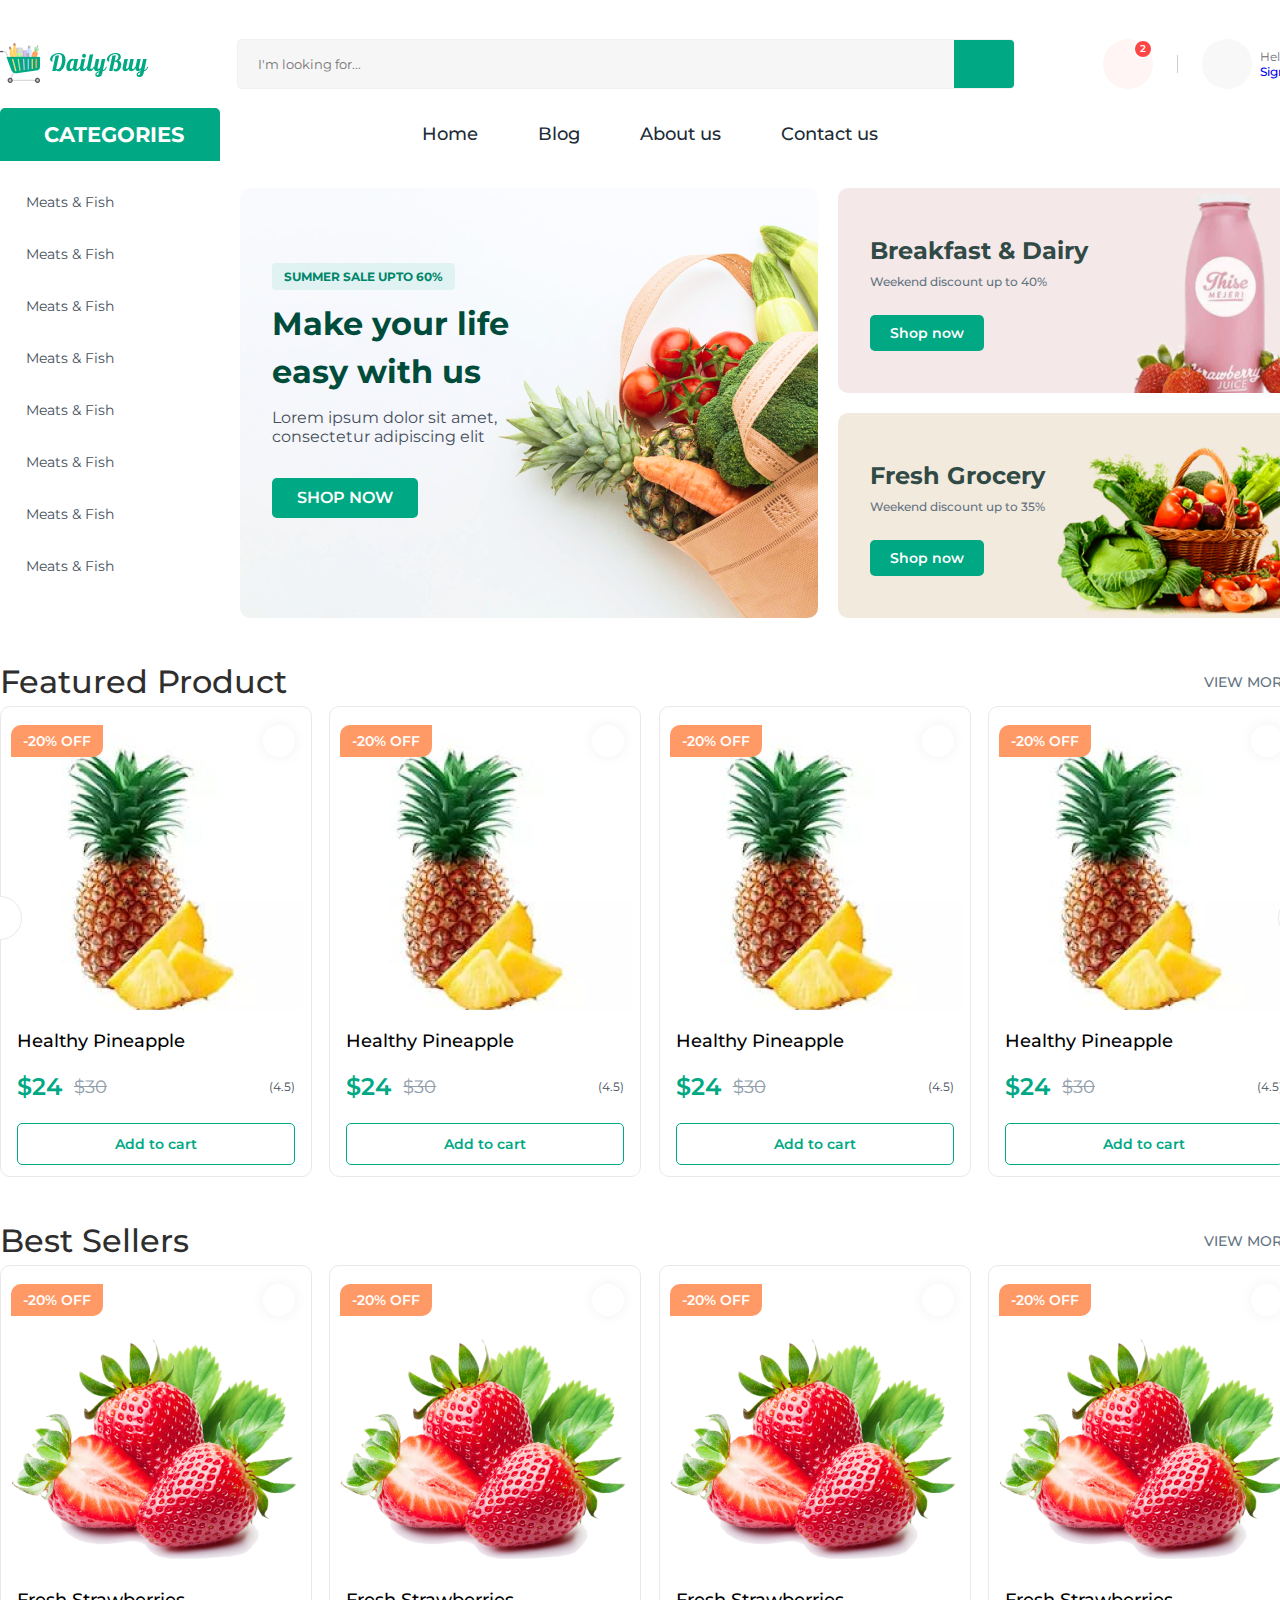
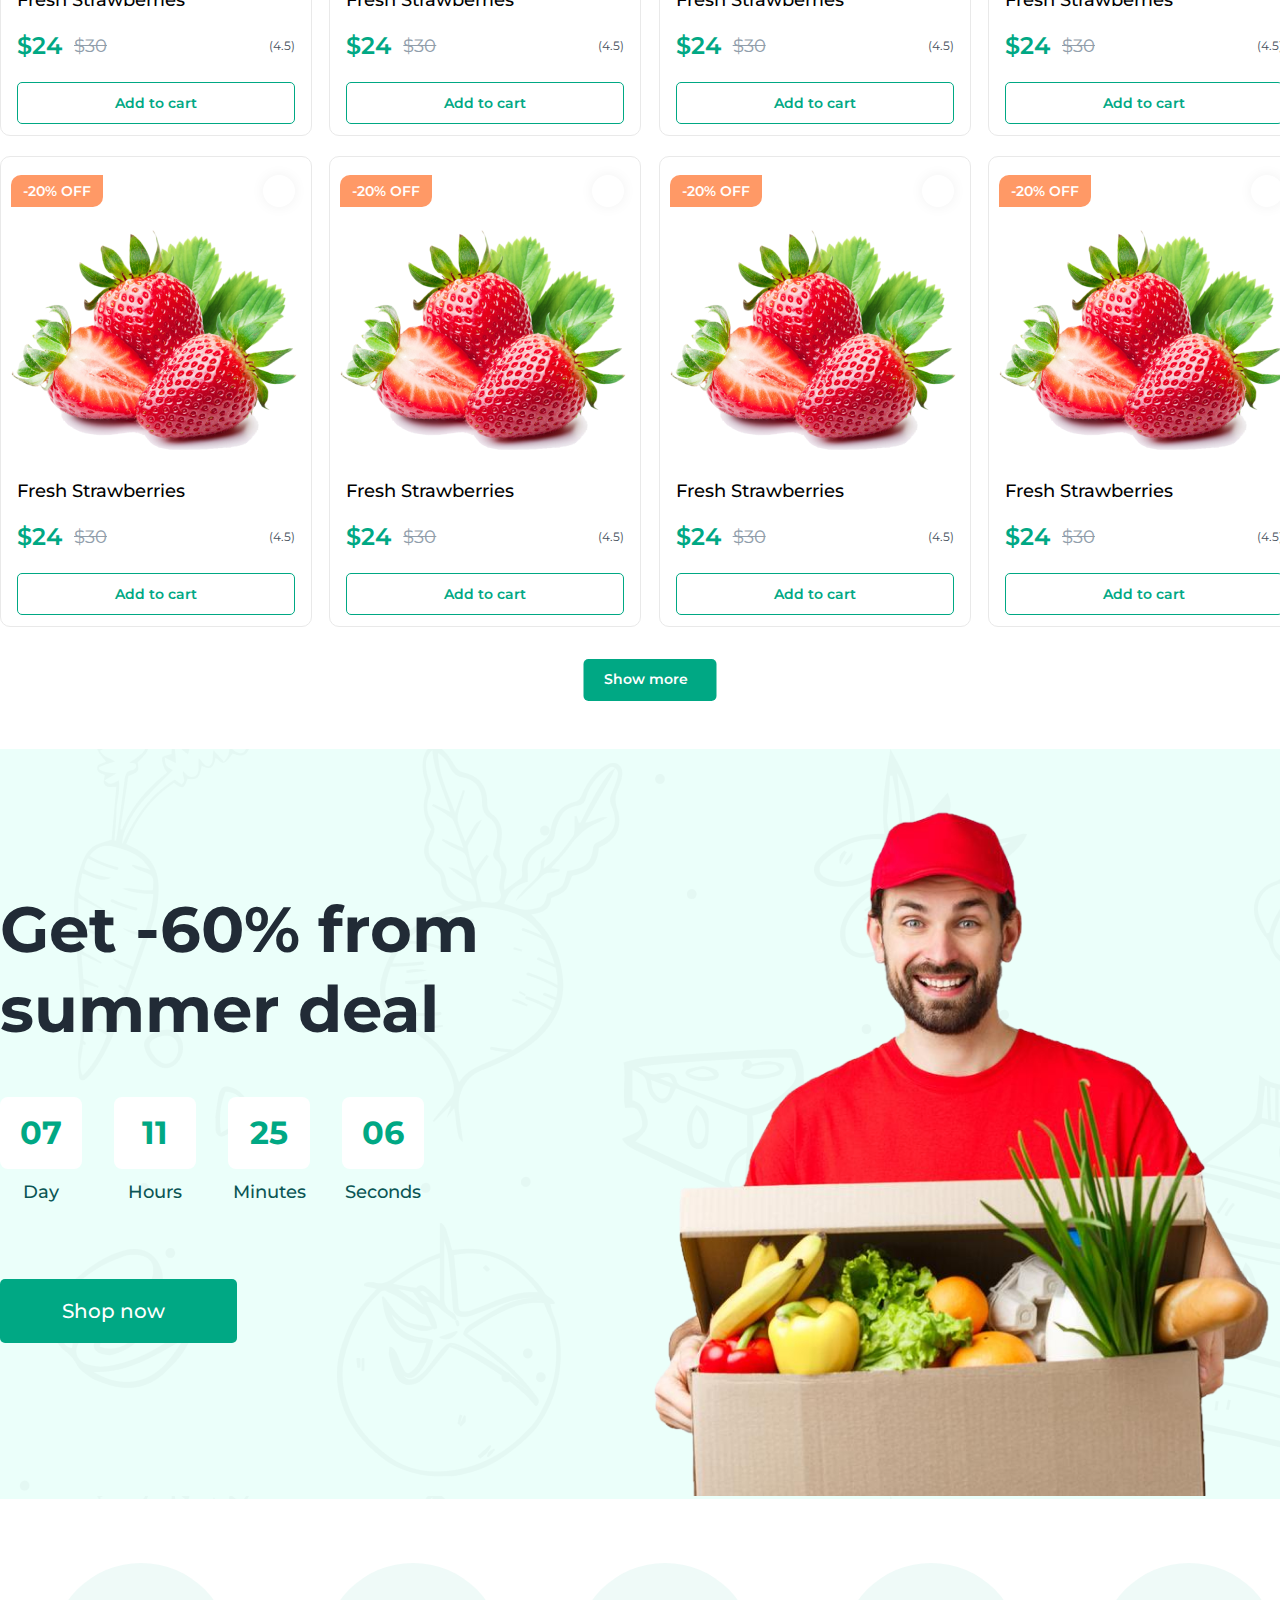
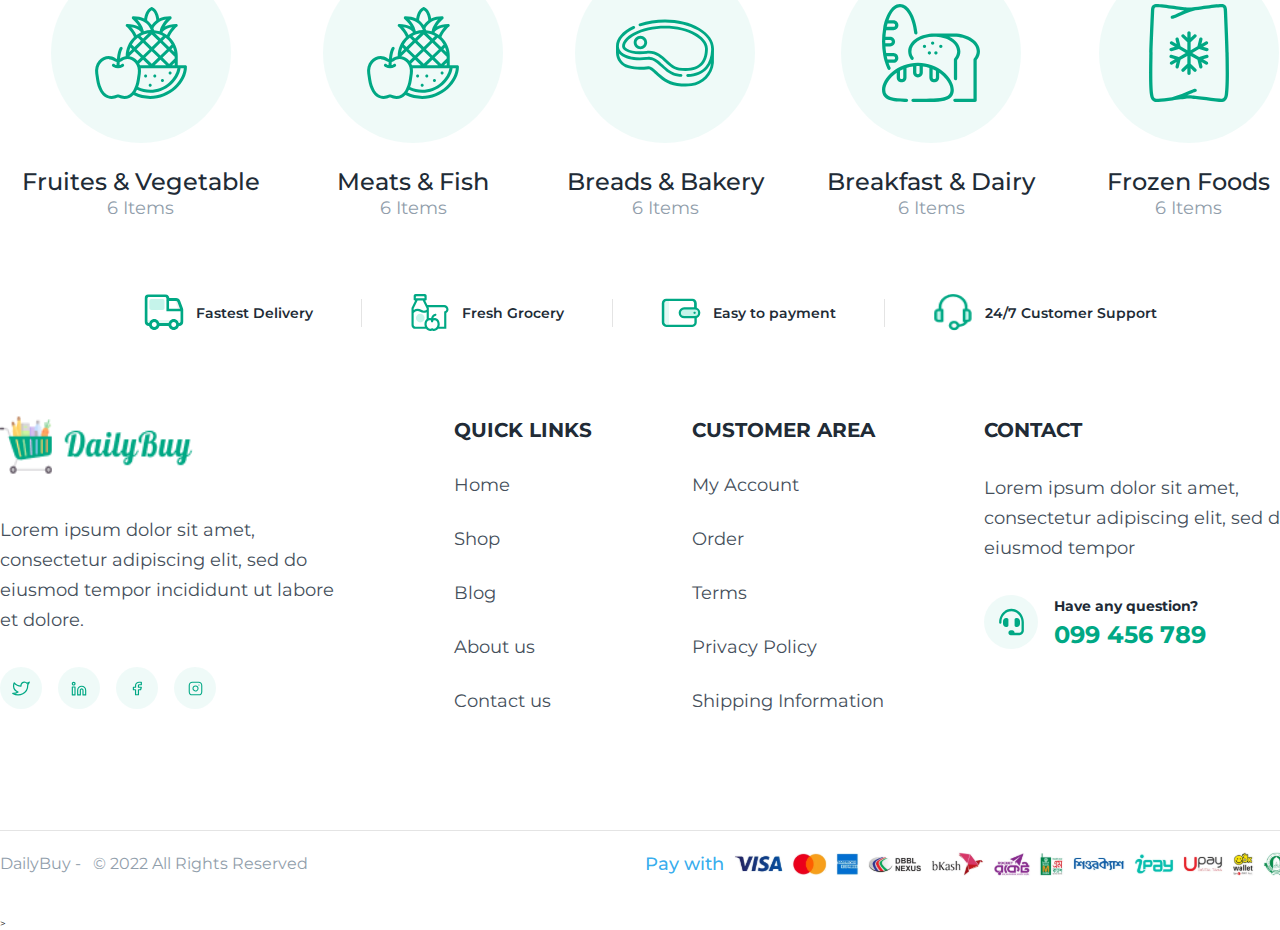
==== commit 7986bd67: "Home page completed" ====
--- a/index.html
+++ b/index.html
@@ -651,6 +651,218 @@
         </main>
       </div>
     </section>
+
     <!-- Best sellert end -->
+
+    <!-- service & Bottom category section start -->
+    <section id="bottom_service_category">
+      <div class="container">
+        <main class="bottom_category_wrapper">
+          <div class="category_icon">
+            <div>
+              <figure>
+                <img
+                  src="./assets/images/fruites_vegetables.svg"
+                  alt="DailyBuy-Ecommerce"
+                />
+              </figure>
+            </div>
+            <h4>Fruites & Vegetable</h4>
+            <span>6 Items</span>
+          </div>
+          <div class="category_icon">
+            <div>
+              <figure>
+                <img
+                  src="./assets/images/fruites_vegetables.svg"
+                  alt="DailyBuy-Ecommerce"
+                />
+              </figure>
+            </div>
+            <h4>Meats & Fish</h4>
+            <span>6 Items</span>
+          </div>
+          <div class="category_icon">
+            <div>
+              <figure>
+                <img
+                  src="./assets/images/Meats_fish.svg"
+                  alt="DailyBuy-Ecommerce"
+                />
+              </figure>
+            </div>
+            <h4>Breads & Bakery</h4>
+            <span>6 Items</span>
+          </div>
+          <div class="category_icon">
+            <div>
+              <figure>
+                <img
+                  src="./assets/images/Breads_Bakery.svg"
+                  alt="DailyBuy-Ecommerce"
+                />
+              </figure>
+            </div>
+            <h4>Breakfast & Dairy</h4>
+            <span>6 Items</span>
+          </div>
+          <div class="category_icon">
+            <div>
+              <figure>
+                <img
+                  src="./assets/images/Frozen_foods.svg"
+                  alt="DailyBuy-Ecommerce"
+                />
+              </figure>
+            </div>
+            <h4>Frozen Foods</h4>
+            <span>6 Items</span>
+          </div>
+        </main>
+        <main class="bottom_service_wrapper">
+          <div>
+            <figure>
+              <img
+                src="./assets/images/Fast_delivery.svg"
+                alt="DailyBuy-Ecommerce"
+              />
+            </figure>
+            <figcaption>Fastest Delivery</figcaption>
+          </div>
+          <div class="line"></div>
+          <div>
+            <figure>
+              <img
+                src="./assets/images/Fresh_grocery.svg"
+                alt="DailyBuy-Ecommerce"
+              />
+            </figure>
+            <figcaption>Fresh Grocery</figcaption>
+          </div>
+          <div class="line"></div>
+          <div>
+            <figure>
+              <img
+                src="./assets/images/Easy_payment.svg"
+                alt="DailyBuy-Ecommerce"
+              />
+            </figure>
+            <figcaption>Easy to payment</figcaption>
+          </div>
+          <div class="line"></div>
+          <div>
+            <figure>
+              <img
+                src="./assets/images/Customer_support.png"
+                alt="DailyBuy-Ecommerce"
+              />
+            </figure>
+            <figcaption>24/7 Customer Support</figcaption>
+          </div>
+        </main>
+      </div>
+    </section>
+
+    <!-- service & Bottom category section end -->
+
+    <!-- Footer section start -->
+    <section id="footer">
+      <div class="container">
+        <footer>
+          <main class="info_links_wrapper">
+            <div class="company_social_info">
+              <figure class="logo">
+                <img src="./assets/images/logo.png" alt="DailyBuy-Ecommerce" />
+              </figure>
+              <p>
+                Lorem ipsum dolor sit amet, consectetur adipiscing elit, sed do
+                eiusmod tempor incididunt ut labore et dolore.
+              </p>
+              <div class="social_links">
+                <a href="#">
+                  <figure>
+                    <img src="./assets/images/twitter.svg" alt="DailyBuy" />
+                  </figure>
+                </a>
+                <a href="#">
+                  <figure>
+                    <img src="./assets/images/linkedin.svg" alt="DailyBuy" />
+                  </figure>
+                </a>
+                <a href="#">
+                  <figure>
+                    <img src="./assets/images/facebook.svg" alt="DailyBuy" />
+                  </figure>
+                </a>
+                <a href="#">
+                  <figure>
+                    <img src="./assets/images/instagram.svg" alt="DailyBuy" />
+                  </figure>
+                </a>
+              </div>
+            </div>
+            <ul class="quick_links">
+              <li>Quick Links</li>
+              <li>Home</li>
+              <li>Shop</li>
+              <li>Blog</li>
+              <li>About us</li>
+              <li>Contact us</li>
+            </ul>
+            <ul class="customer_area">
+              <li>customer area</li>
+              <li>My Account</li>
+              <li>Order</li>
+              <li>Terms</li>
+              <li>Privacy Policy</li>
+              <li>Shipping Information</li>
+            </ul>
+            <div class="contact">
+              <h4>Contact</h4>
+              <p class="contact_info">
+                Lorem ipsum dolor sit amet, consectetur adipiscing elit, sed do
+                eiusmod tempor
+              </p>
+              <div class="question_support">
+                <figure>
+                  <img
+                    src="./assets/images/Question_support.svg"
+                    alt="DailyBuy-Ecommerce"
+                  />
+                </figure>
+                <div>
+                  <p class="question">Have any question?</p>
+                  <p class="phone">099 456 789</p>
+                </div>
+              </div>
+            </div>
+          </main>
+        </footer>
+      </div>
+    </section>
+
+    <!-- Footer section end -->
+
+    <!-- copywright and payment section start -->
+
+    <section id="copywright_payment">
+      <div class="container">
+      <main class="copywright_payment_wrapper">
+        <div class="copywright">
+          <p>DailyBuy - &nbsp; &copy; 2022 All Rights Reserved</p>
+        </div>
+        <div class="payment">
+          <p>
+            Pay with
+            <img src="./assets/images/payment.svg" alt="DailyBuy-Ecommerce" />
+          </p>
+        </div>
+      </main>
+</div>
+    </section>>
+      
+    </section>
+
+    <!-- copywright and payment section end -->
   </body>
 </html>
--- a/css/style.css
+++ b/css/style.css
@@ -711,7 +711,7 @@
 /* deals css start */
 
 #deals {
-  background-image: url(/assets/images/Deals_background.png);
+  background-image: url(../assets/images/Deals_background.png);
   margin-top: 5.6rem;
   .container {
     .deals_wrapper {
@@ -793,5 +793,247 @@
       }
     }
   }
-  /* deals css end */
-}
+}
+/* deals css end */
+
+/* service & Bottom category css start */
+#bottom_service_category {
+  margin-top: 6.4rem;
+
+  .container {
+    .bottom_category_wrapper {
+      margin-bottom: 7.4rem;
+      display: flex;
+      justify-content: space-between;
+      .category_icon {
+        display: flex;
+        flex-direction: column;
+        align-items: center;
+        padding: 0 2.15rem;
+        div {
+          background-color: rgba(224, 246, 242, 0.5);
+          width: 18rem;
+          height: 18rem;
+          border-radius: 50%;
+          margin-bottom: 2.4rem;
+          display: flex;
+          align-items: center;
+          justify-content: center;
+
+          figure {
+            height: 9.8rem;
+            width: 9.8rem;
+            img {
+              height: 100%;
+              width: 100%;
+              object-fit: cover;
+            }
+          }
+        }
+        h4 {
+          font-size: 2.4rem;
+          font-weight: 500;
+          color: var(--gray-800);
+        }
+        span {
+          font-size: 1.8rem;
+          line-height: 2.4rem;
+          color: var(--gray-500);
+        }
+      }
+    }
+    .bottom_service_wrapper {
+      display: flex;
+      align-items: center;
+      justify-content: center;
+      padding-bottom: 4rem;
+      div {
+        display: flex;
+        align-items: center;
+        figure {
+          width: 4rem;
+          height: 3.7rem;
+          margin-right: 1.2rem;
+          img {
+            width: 100%;
+            height: 100%;
+            object-fit: fill;
+          }
+        }
+        figcaption {
+          font-size: 1.4rem;
+          font-weight: 600;
+          line-height: 2.2rem;
+          color: var(--gray-800);
+        }
+      }
+      .line {
+        height: 2.8rem;
+        width: 0.1rem;
+        background-color: #e4e4e4;
+        display: inline-block;
+        margin: 0 4.8rem;
+      }
+    }
+  }
+}
+/* service & Bottom category css end */
+
+/* footer css start */
+
+#footer {
+  margin-top: 4.4rem;
+  .container {
+    footer {
+      .info_links_wrapper {
+        display: flex;
+        justify-content: space-between;
+        padding-bottom: 9rem;
+        .company_social_info {
+          .logo {
+            width: 19.3rem;
+            height: 6rem;
+            img {
+              width: 100%;
+              height: 100%;
+              object-fit: fill;
+            }
+          }
+          p {
+            font-size: 1.8rem;
+            line-height: 3rem;
+            color: var(--gray-700);
+            width: 35.4rem;
+            margin-top: 4rem;
+          }
+          .social_links {
+            margin-top: 3.2rem;
+            display: flex;
+            gap: 1.6rem;
+            a {
+              display: inline-block;
+              text-decoration: none;
+              figure {
+                width: 4.2rem;
+                height: 4.2rem;
+                background-color: rgba(224, 246, 242, 0.5);
+                border-radius: 50%;
+                display: flex;
+                align-items: center;
+                justify-content: center;
+                img {
+                  height: 1.5rem;
+                  width: auto;
+                }
+              }
+            }
+          }
+        }
+        ul {
+          li {
+            list-style: none;
+            color: var(--gray-700);
+            font-size: 1.8rem;
+            line-height: 3rem;
+            margin-bottom: 2.4rem;
+            &:first-child {
+              text-transform: uppercase;
+              color: var(--gray-800);
+              font-size: 2rem;
+              font-weight: 700;
+              line-height: 3rem;
+              margin-bottom: 2.5rem;
+            }
+          }
+        }
+
+        .contact {
+          h4 {
+            text-transform: uppercase;
+            color: var(--gray-800);
+            font-size: 2rem;
+            font-weight: 700;
+            line-height: 3rem;
+            margin-bottom: 2.8rem;
+          }
+          p.contact_info {
+            font-size: 1.8rem;
+            line-height: 3rem;
+            color: var(--gray-700);
+            width: 31.6rem;
+          }
+          .question_support {
+            margin-top: 3.2rem;
+
+            display: flex;
+            gap: 1.6rem;
+            figure {
+              width: 5.4rem;
+              height: 5.4rem;
+              border-radius: 50%;
+              background-color: rgba(224, 246, 242, 0.5);
+              display: flex;
+              align-items: center;
+              justify-content: center;
+              img {
+                width: 2.5rem;
+                height: auto;
+              }
+            }
+            div {
+              .question {
+                font-size: 1.4rem;
+                font-weight: 700;
+                line-height: 2.2rem;
+                color: var(--gray-800);
+              }
+              .phone {
+                font-size: 2.4rem;
+                font-weight: 700;
+                line-height: 3.6rem;
+                color: var(--primary-main);
+              }
+            }
+          }
+        }
+      }
+    }
+  }
+}
+
+/* footer css end */
+
+/* copywright and payment css start */
+
+#copywright_payment {
+  border-top: 0.1rem solid #e4e4e4;
+  margin-bottom: 3.6rem;
+  .copywright_payment_wrapper {
+    display: flex;
+    align-items: center;
+    justify-content: space-between;
+    margin: 1.6rem auto;
+    .copywright {
+      p {
+        font-size: 1.6rem;
+        line-height: 2.4rem;
+        color: var(--gray-500);
+      }
+    }
+    .payment {
+      p {
+        font-size: 1.8rem;
+        font-weight: 500;
+        color: rgba(1, 152, 233, 0.8);
+        display: flex;
+        align-items: center;
+        img {
+          width: 57.6rem;
+          height: auto;
+        }
+      }
+    }
+  }
+}
+
+/* copywright and payment css end */
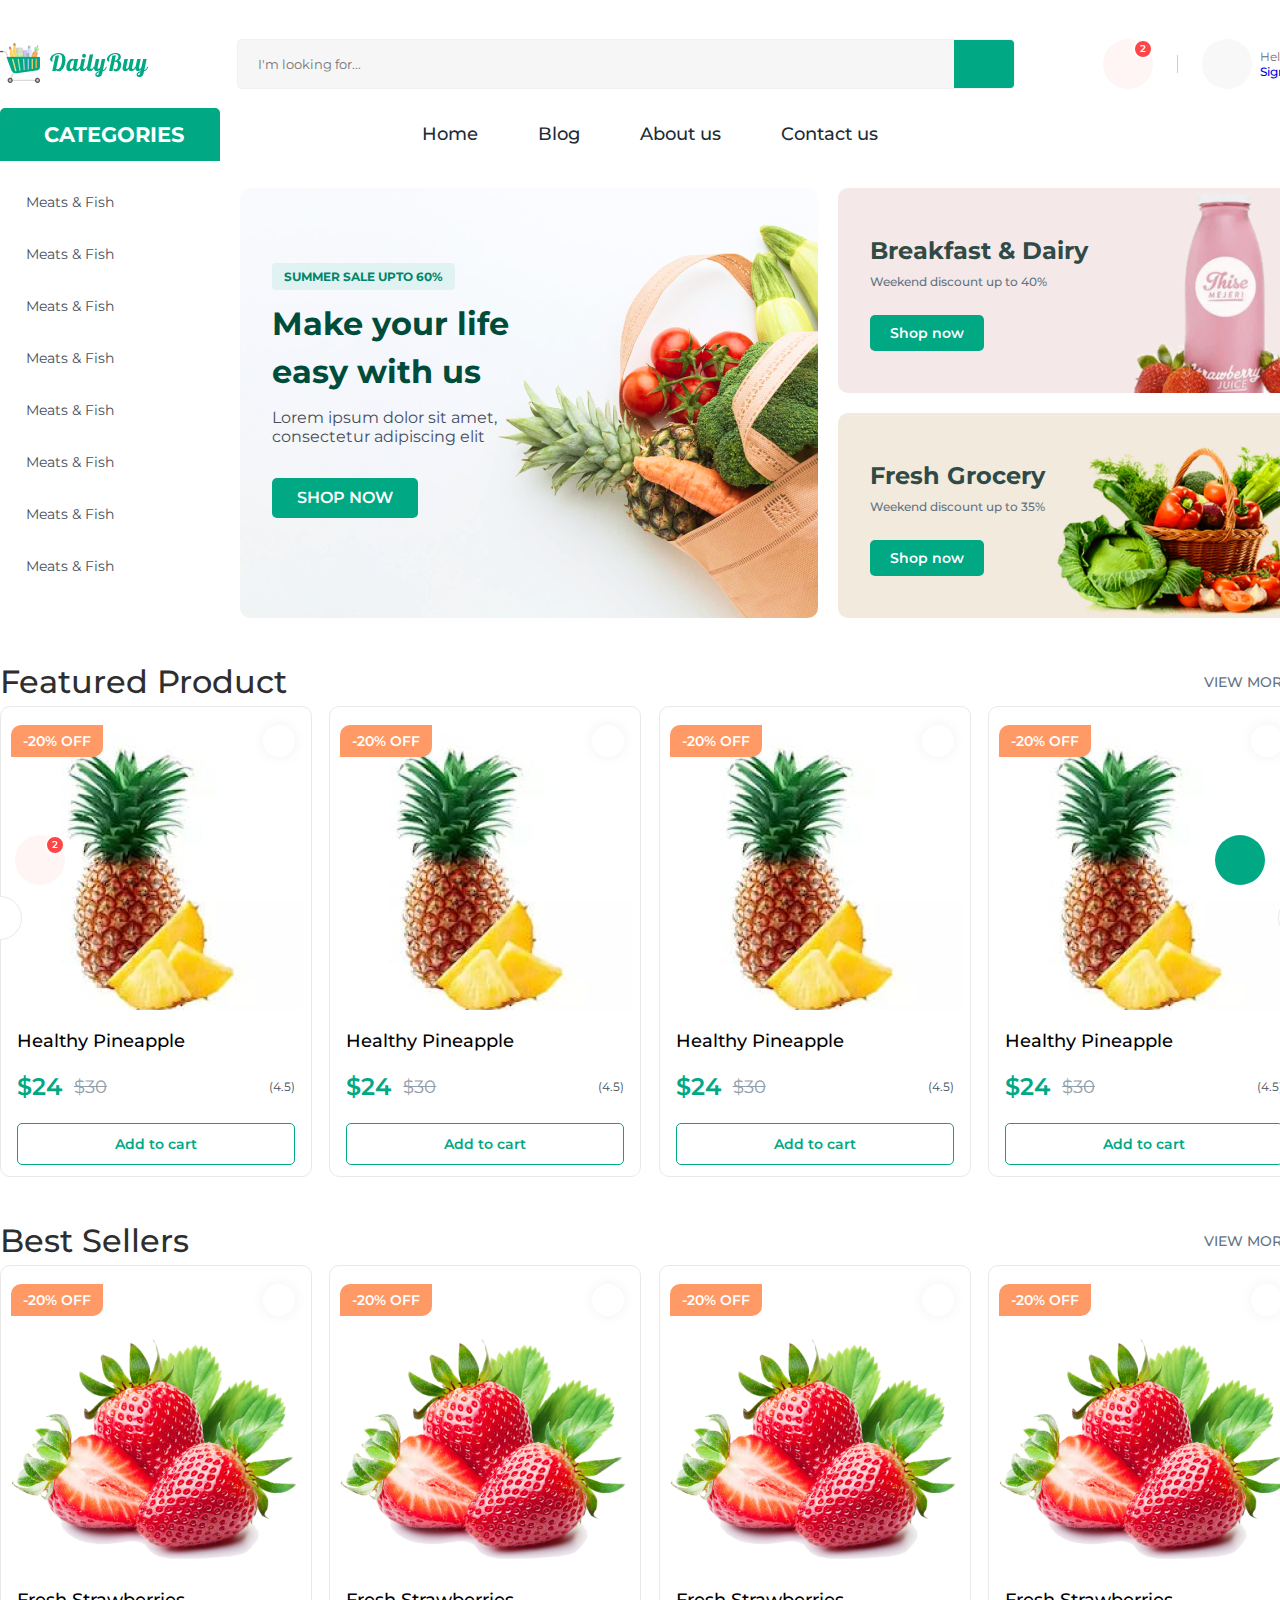
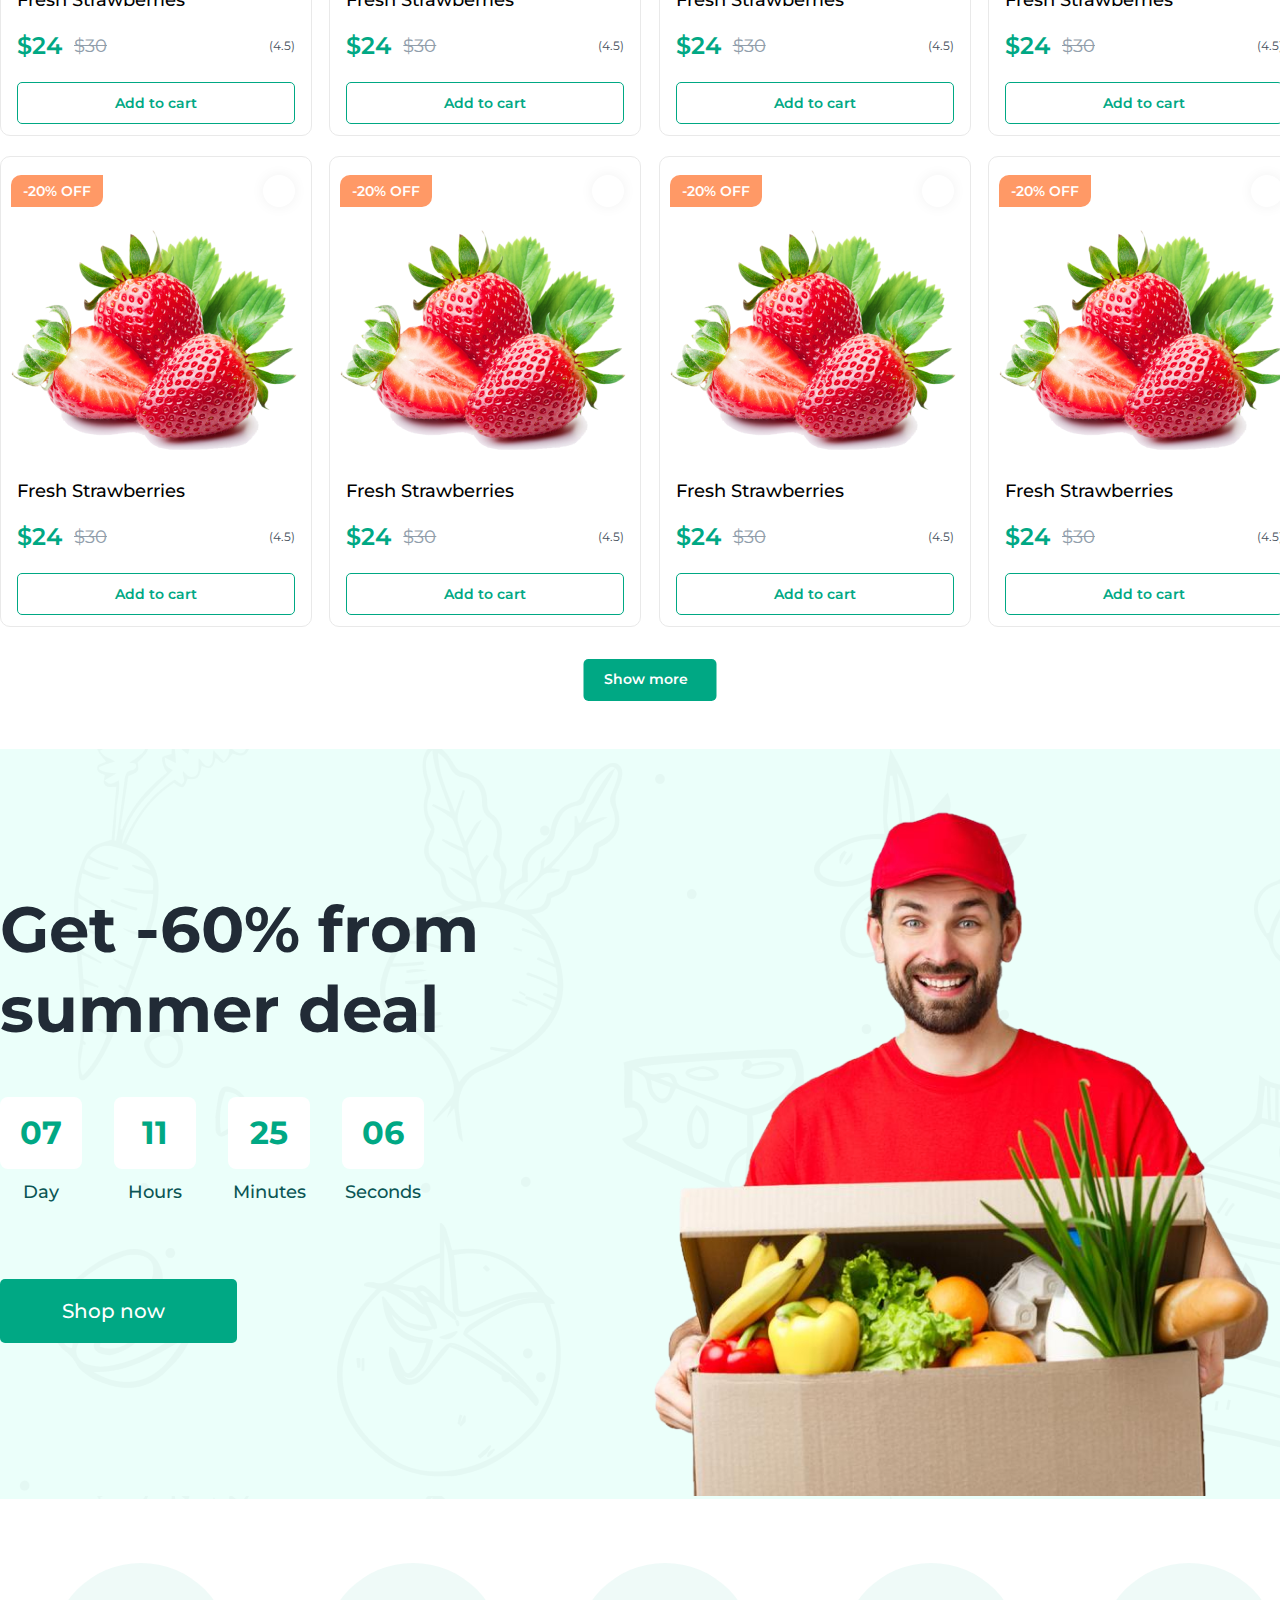
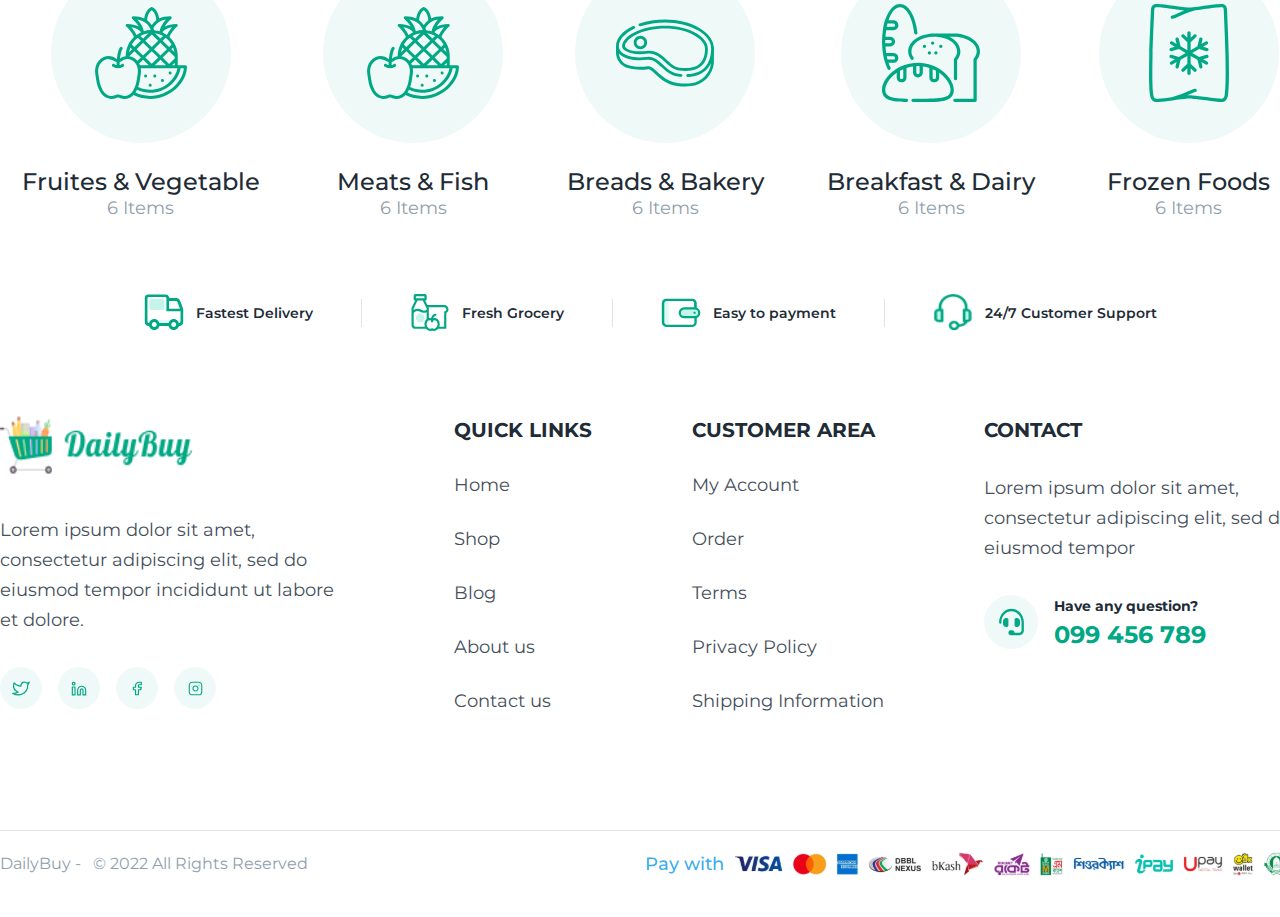
==== commit 720c2e47: "Floating Cart and Go-top button added" ====
--- a/index.html
+++ b/index.html
@@ -847,22 +847,34 @@
 
     <section id="copywright_payment">
       <div class="container">
-      <main class="copywright_payment_wrapper">
-        <div class="copywright">
-          <p>DailyBuy - &nbsp; &copy; 2022 All Rights Reserved</p>
-        </div>
-        <div class="payment">
-          <p>
-            Pay with
-            <img src="./assets/images/payment.svg" alt="DailyBuy-Ecommerce" />
-          </p>
-        </div>
-      </main>
-</div>
-    </section>>
-      
+        <main class="copywright_payment_wrapper">
+          <div class="copywright">
+            <p>DailyBuy - &nbsp; &copy; 2022 All Rights Reserved</p>
+          </div>
+          <div class="payment">
+            <p>
+              Pay with
+              <img src="./assets/images/payment.svg" alt="DailyBuy-Ecommerce" />
+            </p>
+          </div>
+        </main>
+      </div>
     </section>
 
     <!-- copywright and payment section end -->
+
+    <!-- floating cart and go-to-top -->
+    <div class="cart">
+      <div class="floating_cart_box">
+        <i class="fa-regular fa-bag-shopping floating_cart"></i>
+        <span>2</span>
+      </div>
+    </div>
+    <div class="top">
+      <a href="" class="go_top_box">
+        <i class="fa-sharp fa-regular fa-arrow-up go_top"></i
+      ></a>
+    </div>
+    <!-- floating cart and go-to-top -->
   </body>
 </html>
--- a/css/style.css
+++ b/css/style.css
@@ -1037,3 +1037,63 @@
 }
 
 /* copywright and payment css end */
+
+/* floating cart and go-to-top css start */
+.cart {
+  position: fixed;
+  bottom: 1.5rem;
+  left: 1.5rem;
+  .floating_cart_box {
+    position: relative;
+    color: #ff4646;
+    height: 5rem;
+    width: 5rem;
+    line-height: 5rem;
+    text-align: center;
+    background-color: #fff5f5;
+    border-radius: 50%;
+    span {
+      position: absolute;
+      top: 0;
+      right: 0;
+      font-size: 1rem;
+      font-weight: 600;
+      height: 2rem;
+      width: 2rem;
+      border: 0.25rem solid #fff;
+      display: flex;
+      align-items: center;
+      justify-content: center;
+      border-radius: 50%;
+      color: #fff;
+      background-color: #ff4646;
+    }
+    .floating_cart {
+      font-size: 2rem;
+    }
+  }
+}
+
+.top {
+  position: fixed;
+  bottom: 1.5rem;
+  right: 1.5rem;
+  .go_top_box {
+    text-decoration: none;
+    bottom: 1rem;
+    left: 1rem;
+    color: #fff;
+    height: 5rem;
+    width: 5rem;
+    background-color: var(--primary-main);
+    border-radius: 50%;
+    display: flex;
+    align-items: center;
+    justify-content: center;
+    cursor: pointer;
+    .go_top {
+      font-size: 2rem;
+    }
+  }
+}
+/* floating cart and go-to-top css end */
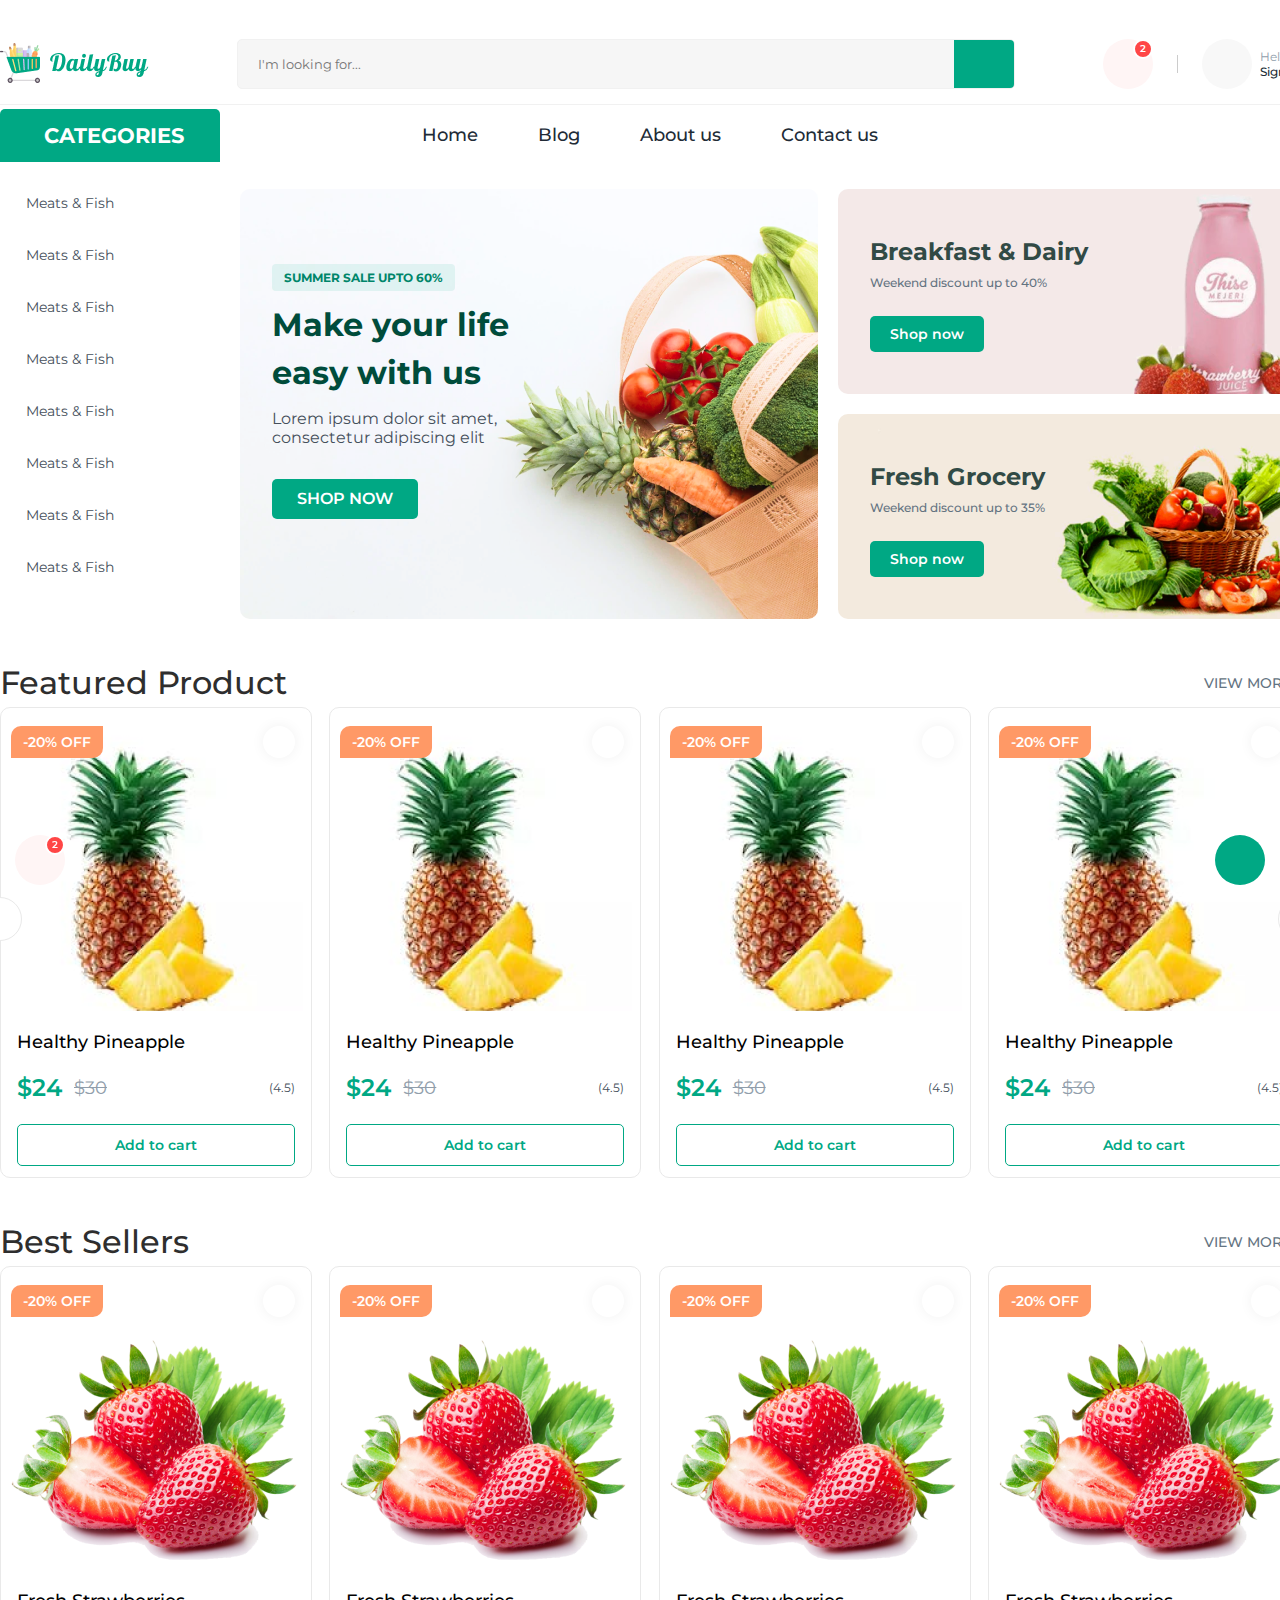
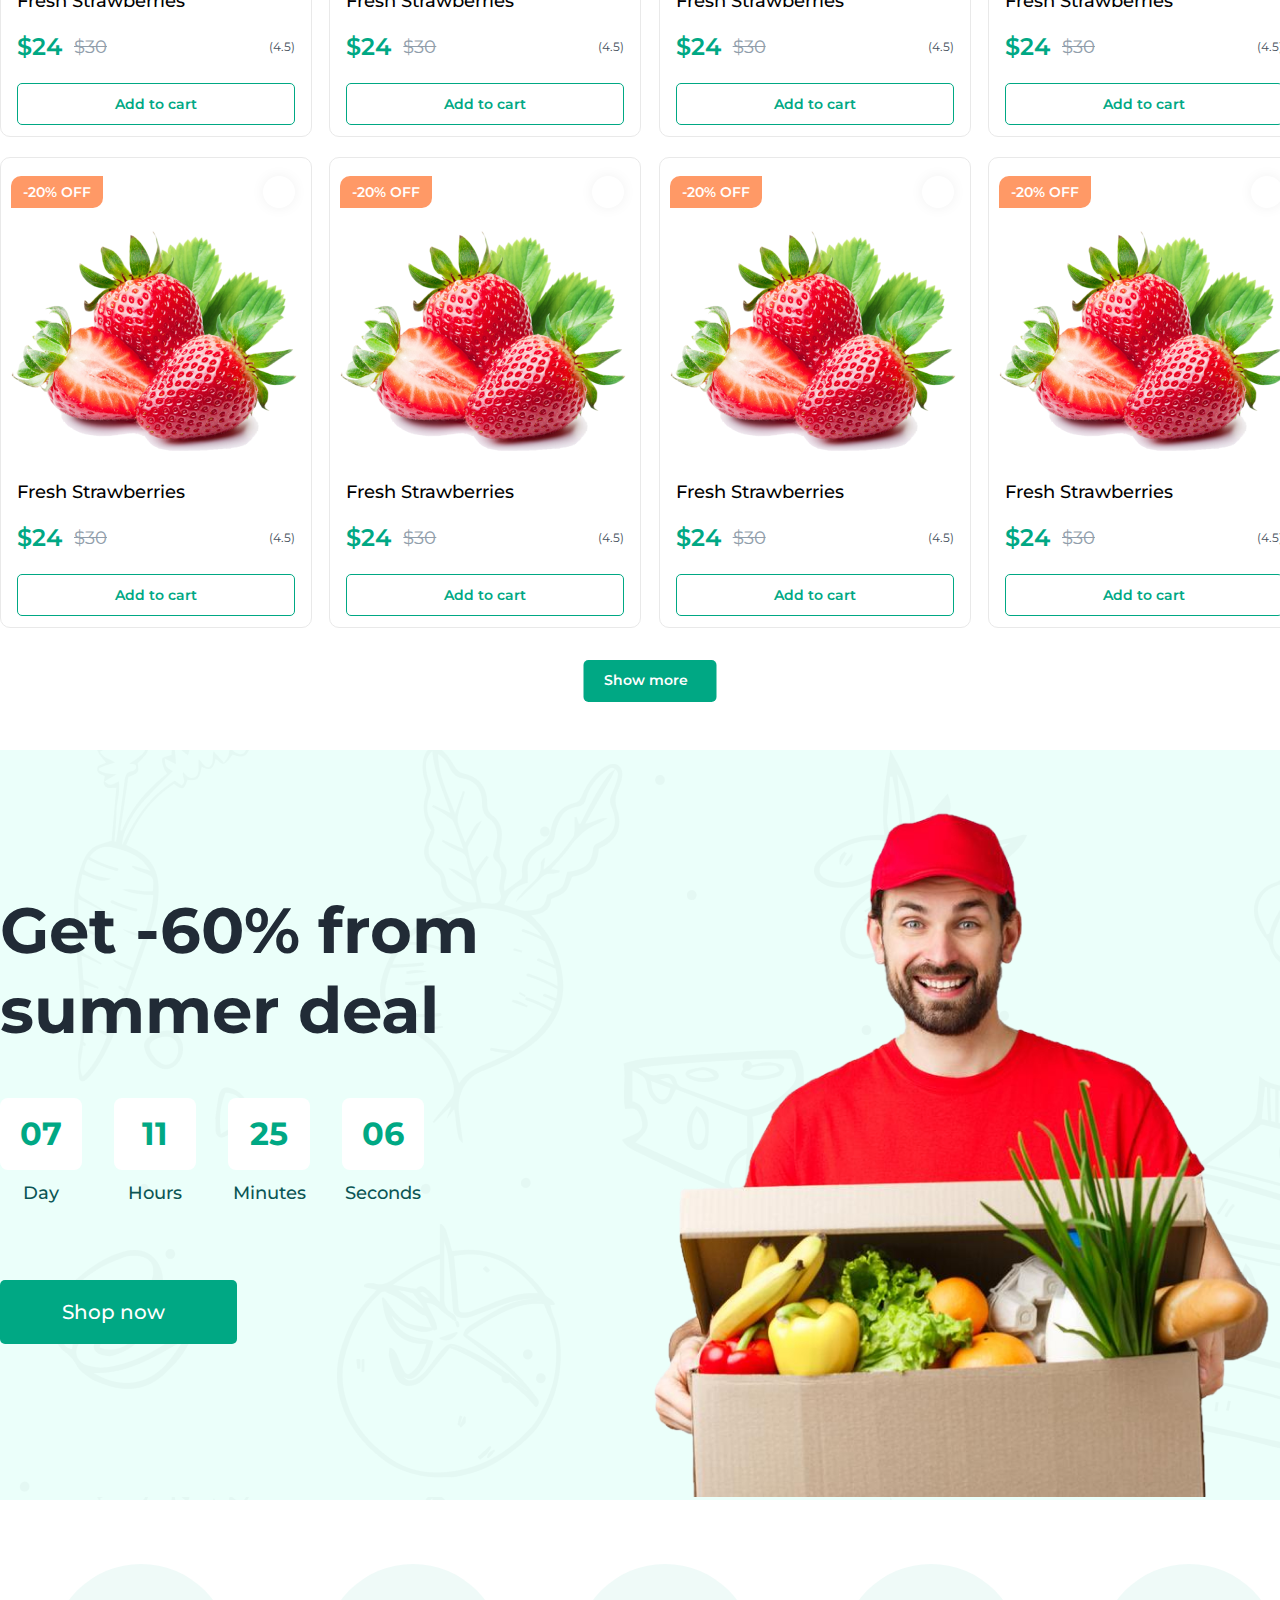
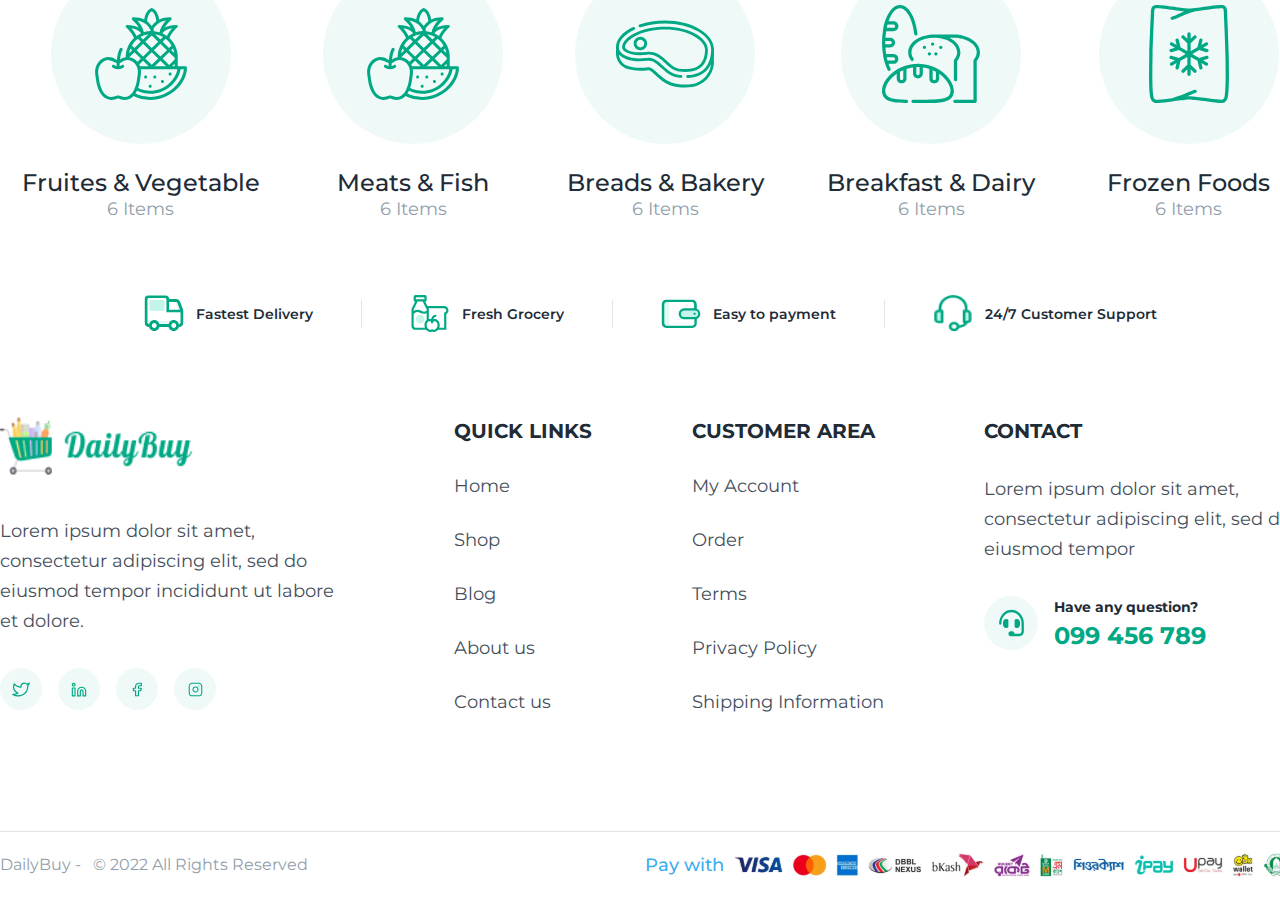
==== commit dc546408: "All product page start & filter section done" ====
--- a/index.html
+++ b/index.html
@@ -36,6 +36,8 @@
       href="https://site-assets.fontawesome.com/releases/v6.5.1/css/sharp-light.css"
     />
     <link rel="stylesheet" href="./css/style.css" />
+    <link rel="stylesheet" href="./css/nav_bar.css" />
+    <link rel="stylesheet" href="./css/home.css" />
   </head>
   <body>
     <!-- navBar start -->
@@ -603,7 +605,10 @@
             </div>
           </div>
         </main>
-        <button class="show_more">
+        <button
+          onclick="location.href='./pages/product.html'"
+          class="show_more"
+        >
           Show more
           <i class="fa-regular fa-chevron-down down_arrow"></i>
         </button>
@@ -871,7 +876,7 @@
       </div>
     </div>
     <div class="top">
-      <a href="" class="go_top_box">
+      <a href="#" class="go_top_box">
         <i class="fa-sharp fa-regular fa-arrow-up go_top"></i
       ></a>
     </div>
--- a/css/style.css
+++ b/css/style.css
@@ -8,6 +8,7 @@
 
 :root {
   --primary-main: #00a884;
+  --info-main: #00b8d9;
   --primary-dark: #004c3b;
   --primary-hover: #00866a;
   --primary-light-active: #0fbb97;
@@ -15,1028 +16,24 @@
   --primary-light: #e6f6f3;
   --primary-gray: #212b36;
   --secondary-main: #feca38;
+  --warning-main: #ffab00;
   --secondary-gray: #454f5b;
+  --gray-200: #f4f6f8;
   --gray-500: #919eab;
   --gray-600: #637381;
   --gray-700: #454f5b;
   --gray-800: #212b36;
+  --gray-900: #161c24;
 }
 html {
   font-size: 62.5%;
+  scroll-behavior: smooth;
 }
 
 .container {
   width: 130rem;
   margin: 0 auto;
 }
-
-/* navbar css start */
-
-#nav_bar {
-  padding-top: 3.9rem;
-  padding-bottom: 1.5rem;
-  background-color: #ffffff;
-  .nav {
-    display: flex;
-    justify-content: space-between;
-    align-items: center;
-    .search_box {
-      height: 5rem;
-      flex-basis: 77.8rem;
-      border: 1px solid #f1f1f1;
-      background-color: #f6f6f6;
-      display: flex;
-      align-items: center;
-      border-radius: 0.5rem;
-      overflow: hidden;
-
-      input {
-        height: 100%;
-        width: 100%;
-        outline: none;
-        border: none;
-        background-color: transparent;
-        padding: 0 2rem;
-      }
-      .search_icon {
-        background: var(--primary-main);
-        color: var(--primary-light);
-        height: 100%;
-        width: 6.5rem;
-        font-size: 2.8rem;
-        display: flex;
-        align-items: center;
-        justify-content: center;
-      }
-    }
-    .nav_actions {
-      display: flex;
-      align-items: center;
-      .cart_box {
-        position: relative;
-        color: #ff4646;
-        height: 5rem;
-        width: 5rem;
-        line-height: 5rem;
-        text-align: center;
-        background-color: #fff5f5;
-        border-radius: 50%;
-        span {
-          position: absolute;
-          top: 0;
-          right: 0;
-          font-size: 1rem;
-          font-weight: 600;
-          height: 2rem;
-          width: 2rem;
-          border: 0.25rem solid #fff;
-          display: flex;
-          align-items: center;
-          justify-content: center;
-          border-radius: 50%;
-          color: #fff;
-          background-color: #ff4646;
-        }
-        .cart_icon {
-          font-size: 2rem;
-        }
-      }
-      .line_bar {
-        margin: 0 2.4rem;
-        background-color: #cccccc;
-        height: 1.8rem;
-        width: 0.1rem;
-      }
-      .user {
-        a {
-          display: flex;
-          text-decoration: none;
-          align-items: center;
-          gap: 0.8rem;
-          .user_icon {
-            font-size: 2.4rem;
-            color: #4d4d4d;
-            background-color: #f8f8f8;
-            height: 5rem;
-            width: 5rem;
-            line-height: 5rem;
-            text-align: center;
-            border-radius: 50%;
-          }
-          div {
-            font-size: 1.2rem;
-            .greeting {
-              color: rgba(61, 61, 63, 0.78);
-            }
-            .user_name {
-              font-weight: 500;
-            }
-          }
-        }
-      }
-    }
-  }
-}
-/* navbar css end */
-
-/* banner css start */
-#category {
-  margin-top: 0.4rem;
-  height: 51rem;
-  .banner_wrapper {
-    display: flex;
-    position: relative;
-    .side_bar {
-      width: 22rem;
-      .sidebar_heading {
-        cursor: pointer;
-        display: flex;
-        align-items: center;
-        background-color: var(--primary-main);
-        border-top-right-radius: 0.5rem;
-        border-top-left-radius: 0.5rem;
-        padding: 1.4rem 2.75rem;
-        justify-content: center;
-        color: #fff;
-        font-size: 1.8rem;
-        font-weight: 600;
-        text-transform: uppercase;
-        gap: 0.6rem;
-        h3 {
-          margin-left: 0.8rem;
-        }
-      }
-      .category_list {
-        list-style: none;
-        color: var(--secondary-gray);
-        font-size: 1.4rem;
-        line-height: 2.2rem;
-        padding-left: 1.6rem;
-        .category_item {
-          cursor: pointer;
-          display: flex;
-          align-items: center;
-          gap: 1rem;
-          margin-top: 3rem;
-          transition: all 0.3s ease-in-out;
-          &:hover {
-            color: var(--primary-main);
-            .category_icons {
-              color: var(--primary-main);
-            }
-          }
-
-          .category_icons {
-            font-size: 2rem;
-            color: #555555;
-            transition: all 0.3s ease-in-out;
-          }
-        }
-      }
-    }
-    .banner_navigation_wrapper {
-      margin-left: 2rem;
-      .navigation {
-        position: absolute;
-        left: 50%;
-        transform: translateX(-50%);
-        list-style: none;
-        font-size: 1.8rem;
-        font-weight: 500;
-        line-height: 2.4rem;
-        display: flex;
-        align-items: center;
-        padding: 1.4rem 0rem;
-        gap: 6rem;
-        li {
-          cursor: pointer;
-          color: var(--primary-gray);
-          &:hover {
-            color: var(--primary-main);
-          }
-        }
-      }
-      .banner {
-        display: flex;
-        position: absolute;
-        top: 8rem;
-        .banner_slider {
-          position: relative;
-          figure {
-            width: 57.8rem;
-            height: 43rem;
-            img {
-              height: 100%;
-              width: 100%;
-              object-fit: cover;
-              border-radius: 1rem;
-            }
-          }
-          .banner_slider_text {
-            position: absolute;
-            left: 3.2rem;
-            bottom: 10rem;
-            .offer_text {
-              color: var(--primary-hover);
-              font-size: 1.2rem;
-              font-weight: 700;
-              background-color: rgba(15, 187, 151, 0.1);
-              padding: 0.6rem 1.2rem;
-              display: inline-block;
-              border-radius: 0.4rem;
-            }
-            .banner_title {
-              font-size: 3.2rem;
-              font-weight: 700;
-              line-height: 4.8rem;
-              width: 27.8rem;
-              color: var(--primary-dark);
-              margin-top: 1rem;
-            }
-            .banner_description {
-              font-size: 1.6rem;
-              color: var(--secondary-gray);
-              width: 29.7rem;
-              margin-top: 1.2rem;
-              margin-bottom: 3.2rem;
-            }
-            .banner_slider_btn {
-              font-size: 1.6rem;
-              font-weight: 600;
-              line-height: 2rem;
-              color: #fff;
-              background-color: var(--primary-main);
-              text-transform: uppercase;
-              padding: 1rem 2.5rem;
-              border-radius: 0.5rem;
-              text-decoration: none;
-              display: inline-block;
-            }
-          }
-        }
-        .sticky_banner {
-          display: flex;
-          flex-direction: column;
-          justify-content: space-between;
-          margin-left: 2rem;
-          .fixed_banner {
-            position: relative;
-            figure {
-              width: 46.2rem;
-              height: 20.5rem;
-              img {
-                width: 100%;
-                height: 100%;
-                object-fit: cover;
-                border-radius: 1rem;
-              }
-            }
-            .sticky_banner_text {
-              position: absolute;
-              left: 3.2rem;
-              bottom: 4.2rem;
-              .sticky_banner_title {
-                font-size: 2.4rem;
-                font-weight: 700;
-                line-height: 3.6rem;
-                color: #314a45;
-              }
-              .sticky_banner_offer {
-                font-size: 1.2rem;
-                font-weight: 500;
-                line-height: 1.8rem;
-                color: var(--gray-600);
-                margin-top: 0.4rem;
-                margin-bottom: 2.4rem;
-              }
-              .sticky_banner_btn {
-                font-size: 1.4rem;
-                font-weight: 600;
-                line-height: 2rem;
-                color: #fff;
-                background-color: var(--primary-main);
-                text-decoration: none;
-                padding: 0.8rem 2rem;
-                display: inline-block;
-                border-radius: 0.5rem;
-              }
-            }
-          }
-        }
-      }
-    }
-  }
-}
-
-/* banner css end */
-
-#featured_products {
-  margin-top: 4rem;
-  .container {
-    position: relative;
-
-    .section_header {
-      display: flex;
-      justify-content: space-between;
-      align-items: center;
-      h2 {
-        font-size: 3.2rem;
-        font-weight: 500;
-        line-height: 4.8rem;
-        color: #2e2e2e;
-      }
-      a {
-        display: flex;
-        align-items: center;
-        gap: 0.9rem;
-        font-size: 1.4rem;
-        font-weight: 500;
-        line-height: 2.2rem;
-        text-decoration: none;
-        color: var(--gray-600);
-        text-transform: uppercase;
-        i {
-          font-size: 2rem;
-        }
-      }
-    }
-
-    .product_wrapper {
-      display: flex;
-      justify-content: space-between;
-      .product_box {
-        background-color: #fff;
-        border: 0.1rem solid #e9e9e9;
-        border-radius: 1rem;
-        transition: all 0.3s ease-in-out;
-        &:hover {
-          box-shadow: rgba(50, 50, 93, 0.25) 0px 6px 12px -2px,
-            rgba(0, 0, 0, 0.3) 0px 3px 7px -3px;
-        }
-        .product_image {
-          position: relative;
-          width: 29.4rem;
-          margin: 0.8rem;
-          height: 29.5rem;
-          img {
-            width: 100%;
-            height: 100%;
-            object-fit: cover;
-            cursor: pointer;
-          }
-          figcaption {
-            position: absolute;
-            width: 100%;
-            top: 1rem;
-            left: 0rem;
-            padding-left: 0.2rem;
-            padding-right: 0.8rem;
-            display: flex;
-            justify-content: space-between;
-            .offer {
-              font-size: 1.4rem;
-              font-weight: 600;
-              padding: 0.65rem 1.2rem;
-              border-radius: 1rem 0;
-              background-color: #ff9966;
-              color: #fff;
-              text-transform: uppercase;
-              display: inline-block;
-            }
-            div {
-              background-color: #fff;
-              height: 3.2rem;
-              width: 3.2rem;
-              display: flex;
-              align-items: center;
-              justify-content: center;
-              border-radius: 50%;
-              box-shadow: 0 0 1.4rem rgba(0, 0, 0, 0.06);
-              .whislist {
-                font-size: 1.8rem;
-                color: rgba(153, 153, 153, 0.4);
-                cursor: pointer;
-              }
-            }
-          }
-        }
-        .product_details {
-          padding: 1.1rem 1.6rem;
-
-          .product_name {
-            cursor: pointer;
-            font-size: 1.8rem;
-            font-weight: 500;
-            line-height: 2.4rem;
-            margin-bottom: 1.6rem;
-          }
-          .price_ratings {
-            display: flex;
-            justify-content: space-between;
-            .price {
-              display: flex;
-              align-items: center;
-              gap: 1.2rem;
-              p {
-                font-size: 2.4rem;
-                font-weight: 600;
-                line-height: 3.6rem;
-                color: var(--primary-main);
-              }
-              del {
-                font-size: 1.8rem;
-                line-height: 2.4rem;
-                color: var(--gray-500);
-              }
-            }
-            .ratings {
-              display: flex;
-              align-items: center;
-              gap: 0.7rem;
-              ul {
-                .rating_icon {
-                  color: var(--secondary-main);
-                  font-size: 1.6rem;
-                  &:last-child {
-                    color: #d3d3d3;
-                  }
-                }
-              }
-
-              span {
-                font-size: 1.2rem;
-                line-height: 1.8rem;
-                color: var(--gray-700);
-              }
-            }
-          }
-          .add_cart {
-            font-size: 1.4rem;
-            font-weight: 600;
-            line-height: 2.2rem;
-            color: var(--primary-main);
-            border: 0.1rem solid var(--primary-main);
-            background-color: #fff;
-            border-radius: 0.5rem;
-            padding: 0.9rem 0;
-            margin-top: 1.8rem;
-            width: 100%;
-            transition: all 0.3s ease-in-out;
-            cursor: pointer;
-            &:hover {
-              color: #fff;
-              background-color: var(--primary-main);
-            }
-          }
-        }
-      }
-    }
-    .slider_arrow {
-      color: #505361;
-      background-color: #fff;
-      font-size: 2.4rem;
-      height: 4.4rem;
-      width: 4.4rem;
-      border: 0.1rem solid #e9e9e9;
-      border-radius: 50%;
-      line-height: 4.4rem;
-      text-align: center;
-      cursor: pointer;
-    }
-  }
-  .left_arrow {
-    position: absolute;
-    top: 50%;
-    left: 0;
-    transform: translate(-50%, -50%);
-  }
-  .right_arrow {
-    position: absolute;
-    top: 50%;
-    right: 0;
-    transform: translate(50%, -50%);
-  }
-}
-
-/* banner css end */
-
-/* best_seller css start */
-#best_sellers {
-  height: 107.6rem;
-  margin-top: 4rem;
-  .container {
-    position: relative;
-    .section_header {
-      display: flex;
-      justify-content: space-between;
-      align-items: center;
-      h2 {
-        font-size: 3.2rem;
-        font-weight: 500;
-        line-height: 4.8rem;
-        color: #2e2e2e;
-      }
-      a {
-        display: flex;
-        align-items: center;
-        gap: 0.9rem;
-        font-size: 1.4rem;
-        font-weight: 500;
-        line-height: 2.2rem;
-        text-decoration: none;
-        color: var(--gray-600);
-        text-transform: uppercase;
-        i {
-          font-size: 2rem;
-        }
-      }
-    }
-
-    .product_wrapper {
-      display: flex;
-      justify-content: space-between;
-      flex-wrap: wrap;
-      row-gap: 2rem;
-      .product_box {
-        background-color: #fff;
-        border: 0.1rem solid #e9e9e9;
-        border-radius: 1rem;
-        transition: all 0.3s ease-in-out;
-        &:hover {
-          box-shadow: rgba(50, 50, 93, 0.25) 0px 6px 12px -2px,
-            rgba(0, 0, 0, 0.3) 0px 3px 7px -3px;
-        }
-        .product_image {
-          position: relative;
-          width: 29.4rem;
-          margin: 0.8rem;
-          height: 29.5rem;
-          img {
-            width: 100%;
-            height: 100%;
-            object-fit: cover;
-            cursor: pointer;
-          }
-          figcaption {
-            position: absolute;
-            width: 100%;
-            top: 1rem;
-            left: 0rem;
-            padding-left: 0.2rem;
-            padding-right: 0.8rem;
-            display: flex;
-            justify-content: space-between;
-            .offer {
-              font-size: 1.4rem;
-              font-weight: 600;
-              padding: 0.65rem 1.2rem;
-              border-radius: 1rem 0;
-              background-color: #ff9966;
-              color: #fff;
-              text-transform: uppercase;
-              display: inline-block;
-            }
-            div {
-              background-color: #fff;
-              height: 3.2rem;
-              width: 3.2rem;
-              display: flex;
-              align-items: center;
-              justify-content: center;
-              border-radius: 50%;
-              box-shadow: 0 0 1.4rem rgba(0, 0, 0, 0.06);
-              .whislist {
-                font-size: 1.8rem;
-                color: rgba(153, 153, 153, 0.4);
-                cursor: pointer;
-              }
-            }
-          }
-        }
-        .product_details {
-          padding: 1.1rem 1.6rem;
-
-          .product_name {
-            cursor: pointer;
-            font-size: 1.8rem;
-            font-weight: 500;
-            line-height: 2.4rem;
-            margin-bottom: 1.6rem;
-          }
-          .price_ratings {
-            display: flex;
-            justify-content: space-between;
-            .price {
-              display: flex;
-              align-items: center;
-              gap: 1.2rem;
-              p {
-                font-size: 2.4rem;
-                font-weight: 600;
-                line-height: 3.6rem;
-                color: var(--primary-main);
-              }
-              del {
-                font-size: 1.8rem;
-                line-height: 2.4rem;
-                color: var(--gray-500);
-              }
-            }
-            .ratings {
-              display: flex;
-              align-items: center;
-              gap: 0.7rem;
-              ul {
-                .rating_icon {
-                  color: var(--secondary-main);
-                  font-size: 1.6rem;
-                  &:last-child {
-                    color: #d3d3d3;
-                  }
-                }
-              }
-
-              span {
-                font-size: 1.2rem;
-                line-height: 1.8rem;
-                color: var(--gray-700);
-              }
-            }
-          }
-          .add_cart {
-            font-size: 1.4rem;
-            font-weight: 600;
-            line-height: 2.2rem;
-            color: var(--primary-main);
-            border: 0.1rem solid var(--primary-main);
-            background-color: #fff;
-            border-radius: 0.5rem;
-            padding: 0.9rem 0;
-            margin-top: 1.8rem;
-            width: 100%;
-            transition: all 0.3s ease-in-out;
-            cursor: pointer;
-            &:hover {
-              color: #fff;
-              background-color: var(--primary-main);
-            }
-          }
-        }
-      }
-    }
-    .show_more {
-      cursor: pointer;
-      font-size: 1.4rem;
-      font-weight: 600;
-      line-height: 2.2rem;
-      color: #fff;
-      background-color: var(--primary-main);
-      border: none;
-      outline: none;
-      padding: 0.9rem 2rem;
-      border-radius: 0.5rem;
-      margin-top: 3.2rem;
-      position: absolute;
-      left: 50%;
-      transform: translateX(-50%);
-      .down_arrow {
-        font-size: 1rem;
-        margin-left: 0.9rem;
-      }
-    }
-  }
-}
-/* best_seller css end */
-
-/* deals css start */
-
-#deals {
-  background-image: url(../assets/images/Deals_background.png);
-  margin-top: 5.6rem;
-  .container {
-    .deals_wrapper {
-      display: flex;
-      justify-content: space-between;
-      position: relative;
-      .offer_text_box {
-        .texts {
-          position: absolute;
-          left: 0;
-          top: 14rem;
-          .offer_heading {
-            font-size: 6.4rem;
-            font-weight: 700;
-            line-height: 8rem;
-            color: var(--gray-800);
-            width: 55.5rem;
-          }
-          .offer_timer {
-            display: flex;
-            gap: 3.2rem;
-            div {
-              display: flex;
-              flex-direction: column;
-              align-items: center;
-              gap: 0.8rem;
-              margin-top: 4.8rem;
-              margin-bottom: 7.2rem;
-              h4 {
-                background-color: #fff;
-                color: var(--primary-main);
-                height: 7.2rem;
-                width: 8.2rem;
-                border-radius: 0.8rem;
-                text-align: center;
-                font-size: 3.2rem;
-                font-weight: 700;
-                line-height: 4.8rem;
-                display: flex;
-                align-items: center;
-                justify-content: center;
-              }
-            }
-            span {
-              font-size: 1.8rem;
-              font-weight: 500;
-              line-height: 3rem;
-              color: var(--success-dark);
-            }
-          }
-          .shop_now {
-            cursor: pointer;
-            font-size: 2rem;
-            font-weight: 500;
-            line-height: 2rem;
-            color: #fff;
-            background-color: var(--primary-main);
-            border-radius: 0.5rem;
-            padding: 2.2rem 6.2rem;
-            border: none;
-            outline: none;
-            display: flex;
-            align-items: center;
-            gap: 1rem;
-            .right_arrow {
-              font-size: 1.4rem;
-            }
-          }
-        }
-        .offer_subject {
-          width: 66.8rem;
-          height: 74.7rem;
-          img {
-            width: 100%;
-            height: 100%;
-            object-fit: cover;
-          }
-        }
-      }
-    }
-  }
-}
-/* deals css end */
-
-/* service & Bottom category css start */
-#bottom_service_category {
-  margin-top: 6.4rem;
-
-  .container {
-    .bottom_category_wrapper {
-      margin-bottom: 7.4rem;
-      display: flex;
-      justify-content: space-between;
-      .category_icon {
-        display: flex;
-        flex-direction: column;
-        align-items: center;
-        padding: 0 2.15rem;
-        div {
-          background-color: rgba(224, 246, 242, 0.5);
-          width: 18rem;
-          height: 18rem;
-          border-radius: 50%;
-          margin-bottom: 2.4rem;
-          display: flex;
-          align-items: center;
-          justify-content: center;
-
-          figure {
-            height: 9.8rem;
-            width: 9.8rem;
-            img {
-              height: 100%;
-              width: 100%;
-              object-fit: cover;
-            }
-          }
-        }
-        h4 {
-          font-size: 2.4rem;
-          font-weight: 500;
-          color: var(--gray-800);
-        }
-        span {
-          font-size: 1.8rem;
-          line-height: 2.4rem;
-          color: var(--gray-500);
-        }
-      }
-    }
-    .bottom_service_wrapper {
-      display: flex;
-      align-items: center;
-      justify-content: center;
-      padding-bottom: 4rem;
-      div {
-        display: flex;
-        align-items: center;
-        figure {
-          width: 4rem;
-          height: 3.7rem;
-          margin-right: 1.2rem;
-          img {
-            width: 100%;
-            height: 100%;
-            object-fit: fill;
-          }
-        }
-        figcaption {
-          font-size: 1.4rem;
-          font-weight: 600;
-          line-height: 2.2rem;
-          color: var(--gray-800);
-        }
-      }
-      .line {
-        height: 2.8rem;
-        width: 0.1rem;
-        background-color: #e4e4e4;
-        display: inline-block;
-        margin: 0 4.8rem;
-      }
-    }
-  }
-}
-/* service & Bottom category css end */
-
-/* footer css start */
-
-#footer {
-  margin-top: 4.4rem;
-  .container {
-    footer {
-      .info_links_wrapper {
-        display: flex;
-        justify-content: space-between;
-        padding-bottom: 9rem;
-        .company_social_info {
-          .logo {
-            width: 19.3rem;
-            height: 6rem;
-            img {
-              width: 100%;
-              height: 100%;
-              object-fit: fill;
-            }
-          }
-          p {
-            font-size: 1.8rem;
-            line-height: 3rem;
-            color: var(--gray-700);
-            width: 35.4rem;
-            margin-top: 4rem;
-          }
-          .social_links {
-            margin-top: 3.2rem;
-            display: flex;
-            gap: 1.6rem;
-            a {
-              display: inline-block;
-              text-decoration: none;
-              figure {
-                width: 4.2rem;
-                height: 4.2rem;
-                background-color: rgba(224, 246, 242, 0.5);
-                border-radius: 50%;
-                display: flex;
-                align-items: center;
-                justify-content: center;
-                img {
-                  height: 1.5rem;
-                  width: auto;
-                }
-              }
-            }
-          }
-        }
-        ul {
-          li {
-            list-style: none;
-            color: var(--gray-700);
-            font-size: 1.8rem;
-            line-height: 3rem;
-            margin-bottom: 2.4rem;
-            &:first-child {
-              text-transform: uppercase;
-              color: var(--gray-800);
-              font-size: 2rem;
-              font-weight: 700;
-              line-height: 3rem;
-              margin-bottom: 2.5rem;
-            }
-          }
-        }
-
-        .contact {
-          h4 {
-            text-transform: uppercase;
-            color: var(--gray-800);
-            font-size: 2rem;
-            font-weight: 700;
-            line-height: 3rem;
-            margin-bottom: 2.8rem;
-          }
-          p.contact_info {
-            font-size: 1.8rem;
-            line-height: 3rem;
-            color: var(--gray-700);
-            width: 31.6rem;
-          }
-          .question_support {
-            margin-top: 3.2rem;
-
-            display: flex;
-            gap: 1.6rem;
-            figure {
-              width: 5.4rem;
-              height: 5.4rem;
-              border-radius: 50%;
-              background-color: rgba(224, 246, 242, 0.5);
-              display: flex;
-              align-items: center;
-              justify-content: center;
-              img {
-                width: 2.5rem;
-                height: auto;
-              }
-            }
-            div {
-              .question {
-                font-size: 1.4rem;
-                font-weight: 700;
-                line-height: 2.2rem;
-                color: var(--gray-800);
-              }
-              .phone {
-                font-size: 2.4rem;
-                font-weight: 700;
-                line-height: 3.6rem;
-                color: var(--primary-main);
-              }
-            }
-          }
-        }
-      }
-    }
-  }
-}
-
-/* footer css end */
-
-/* copywright and payment css start */
-
-#copywright_payment {
-  border-top: 0.1rem solid #e4e4e4;
-  margin-bottom: 3.6rem;
-  .copywright_payment_wrapper {
-    display: flex;
-    align-items: center;
-    justify-content: space-between;
-    margin: 1.6rem auto;
-    .copywright {
-      p {
-        font-size: 1.6rem;
-        line-height: 2.4rem;
-        color: var(--gray-500);
-      }
-    }
-    .payment {
-      p {
-        font-size: 1.8rem;
-        font-weight: 500;
-        color: rgba(1, 152, 233, 0.8);
-        display: flex;
-        align-items: center;
-        img {
-          width: 57.6rem;
-          height: auto;
-        }
-      }
-    }
-  }
-}
-
-/* copywright and payment css end */
 
 /* floating cart and go-to-top css start */
 .cart {
@@ -1074,6 +71,137 @@
   }
 }
 
+/* product box */
+
+.product_box {
+  background-color: #fff;
+  border: 0.1rem solid #e9e9e9;
+  border-radius: 1rem;
+  transition: all 0.3s ease-in-out;
+  &:hover {
+    box-shadow: rgba(50, 50, 93, 0.25) 0px 6px 12px -2px,
+      rgba(0, 0, 0, 0.3) 0px 3px 7px -3px;
+  }
+  .product_image {
+    position: relative;
+    width: 29.4rem;
+    margin: 0.8rem;
+    height: 29.5rem;
+    img {
+      width: 100%;
+      height: 100%;
+      object-fit: cover;
+      cursor: pointer;
+    }
+    figcaption {
+      position: absolute;
+      width: 100%;
+      top: 1rem;
+      left: 0rem;
+      padding-left: 0.2rem;
+      padding-right: 0.8rem;
+      display: flex;
+      justify-content: space-between;
+      .offer {
+        font-size: 1.4rem;
+        font-weight: 600;
+        padding: 0.65rem 1.2rem;
+        border-radius: 1rem 0;
+        background-color: #ff9966;
+        color: #fff;
+        text-transform: uppercase;
+        display: inline-block;
+      }
+      div {
+        background-color: #fff;
+        height: 3.2rem;
+        width: 3.2rem;
+        display: flex;
+        align-items: center;
+        justify-content: center;
+        border-radius: 50%;
+        box-shadow: 0 0 1.4rem rgba(0, 0, 0, 0.06);
+        .whislist {
+          font-size: 1.8rem;
+          color: rgba(153, 153, 153, 0.4);
+          cursor: pointer;
+        }
+      }
+    }
+  }
+  .product_details {
+    padding: 1.1rem 1.6rem;
+
+    .product_name {
+      cursor: pointer;
+      font-size: 1.8rem;
+      font-weight: 500;
+      line-height: 2.4rem;
+      margin-bottom: 1.6rem;
+    }
+    .price_ratings {
+      display: flex;
+      justify-content: space-between;
+      .price {
+        display: flex;
+        align-items: center;
+        gap: 1.2rem;
+        p {
+          font-size: 2.4rem;
+          font-weight: 600;
+          line-height: 3.6rem;
+          color: var(--primary-main);
+        }
+        del {
+          font-size: 1.8rem;
+          line-height: 2.4rem;
+          color: var(--gray-500);
+        }
+      }
+      .ratings {
+        display: flex;
+        align-items: center;
+        gap: 0.7rem;
+        ul {
+          .rating_icon {
+            color: var(--secondary-main);
+            font-size: 1.6rem;
+            &:last-child {
+              color: #d3d3d3;
+            }
+          }
+        }
+
+        span {
+          font-size: 1.2rem;
+          line-height: 1.8rem;
+          color: var(--gray-700);
+        }
+      }
+    }
+    .add_cart {
+      font-size: 1.4rem;
+      font-weight: 600;
+      line-height: 2.2rem;
+      color: var(--primary-main);
+      border: 0.1rem solid var(--primary-main);
+      background-color: #fff;
+      border-radius: 0.5rem;
+      padding: 0.9rem 0;
+      margin-top: 1.8rem;
+      width: 100%;
+      transition: all 0.3s ease-in-out;
+      cursor: pointer;
+      &:hover {
+        color: #fff;
+        background-color: var(--primary-main);
+      }
+    }
+  }
+}
+
+/* product box */
+
 .top {
   position: fixed;
   bottom: 1.5rem;
--- a/css/nav_bar.css
+++ b/css/nav_bar.css
@@ -0,0 +1,108 @@
+#nav_bar {
+  padding-top: 3.9rem;
+  padding-bottom: 1.5rem;
+  background-color: #ffffff;
+  border-bottom: 0.1rem solid rgba(228, 228, 228, 0.5);
+
+  .nav {
+    display: flex;
+    justify-content: space-between;
+    align-items: center;
+    .search_box {
+      height: 5rem;
+      flex-basis: 77.8rem;
+      border: 1px solid #f1f1f1;
+      background-color: #f6f6f6;
+      display: flex;
+      align-items: center;
+      border-radius: 0.5rem;
+      overflow: hidden;
+
+      input {
+        height: 100%;
+        width: 100%;
+        outline: none;
+        border: none;
+        background-color: transparent;
+        padding: 0 2rem;
+      }
+      .search_icon {
+        background: var(--primary-main);
+        color: var(--primary-light);
+        height: 100%;
+        width: 6.5rem;
+        font-size: 2.8rem;
+        display: flex;
+        align-items: center;
+        justify-content: center;
+      }
+    }
+    .nav_actions {
+      display: flex;
+      align-items: center;
+      .cart_box {
+        position: relative;
+        color: #ff4646;
+        height: 5rem;
+        width: 5rem;
+        line-height: 5rem;
+        text-align: center;
+        background-color: #fff5f5;
+        border-radius: 50%;
+        span {
+          position: absolute;
+          top: 0;
+          right: 0;
+          font-size: 1rem;
+          font-weight: 600;
+          height: 2rem;
+          width: 2rem;
+          border: 0.25rem solid #fff;
+          display: flex;
+          align-items: center;
+          justify-content: center;
+          border-radius: 50%;
+          color: #fff;
+          background-color: #ff4646;
+        }
+        .cart_icon {
+          font-size: 2rem;
+        }
+      }
+      .line_bar {
+        margin: 0 2.4rem;
+        background-color: #cccccc;
+        height: 1.8rem;
+        width: 0.1rem;
+      }
+      .user {
+        a {
+          display: flex;
+          text-decoration: none;
+          align-items: center;
+          gap: 0.8rem;
+          .user_icon {
+            font-size: 2.4rem;
+            color: #4d4d4d;
+            background-color: #f8f8f8;
+            height: 5rem;
+            width: 5rem;
+            line-height: 5rem;
+            text-align: center;
+            border-radius: 50%;
+          }
+          div {
+            font-size: 1.2rem;
+            .greeting {
+              color: var(--gray-500);
+            }
+            .user_name {
+              font-weight: 500;
+              color: var(--gray-800);
+            }
+          }
+        }
+      }
+    }
+  }
+}
--- a/css/home.css
+++ b/css/home.css
@@ -0,0 +1,646 @@
+/* banner css start */
+#category {
+  margin-top: 0.4rem;
+  height: 51rem;
+  .banner_wrapper {
+    display: flex;
+    position: relative;
+    .side_bar {
+      width: 22rem;
+      .sidebar_heading {
+        cursor: pointer;
+        display: flex;
+        align-items: center;
+        background-color: var(--primary-main);
+        border-top-right-radius: 0.5rem;
+        border-top-left-radius: 0.5rem;
+        padding: 1.4rem 2.75rem;
+        justify-content: center;
+        color: #fff;
+        font-size: 1.8rem;
+        font-weight: 600;
+        text-transform: uppercase;
+        gap: 0.6rem;
+        h3 {
+          margin-left: 0.8rem;
+        }
+      }
+      .category_list {
+        list-style: none;
+        color: var(--secondary-gray);
+        font-size: 1.4rem;
+        line-height: 2.2rem;
+        padding-left: 1.6rem;
+        .category_item {
+          cursor: pointer;
+          display: flex;
+          align-items: center;
+          gap: 1rem;
+          margin-top: 3rem;
+          transition: all 0.3s ease-in-out;
+          &:hover {
+            color: var(--primary-main);
+            .category_icons {
+              color: var(--primary-main);
+            }
+          }
+
+          .category_icons {
+            font-size: 2rem;
+            color: #555555;
+            transition: all 0.3s ease-in-out;
+          }
+        }
+      }
+    }
+    .banner_navigation_wrapper {
+      margin-left: 2rem;
+      .navigation {
+        position: absolute;
+        left: 50%;
+        transform: translateX(-50%);
+        list-style: none;
+        font-size: 1.8rem;
+        font-weight: 500;
+        line-height: 2.4rem;
+        display: flex;
+        align-items: center;
+        padding: 1.4rem 0rem;
+        gap: 6rem;
+        li {
+          cursor: pointer;
+          color: var(--primary-gray);
+          &:hover {
+            color: var(--primary-main);
+          }
+        }
+      }
+      .banner {
+        display: flex;
+        position: absolute;
+        top: 8rem;
+        .banner_slider {
+          position: relative;
+          figure {
+            width: 57.8rem;
+            height: 43rem;
+            img {
+              height: 100%;
+              width: 100%;
+              object-fit: cover;
+              border-radius: 1rem;
+            }
+          }
+          .banner_slider_text {
+            position: absolute;
+            left: 3.2rem;
+            bottom: 10rem;
+            .offer_text {
+              color: var(--primary-hover);
+              font-size: 1.2rem;
+              font-weight: 700;
+              background-color: rgba(15, 187, 151, 0.1);
+              padding: 0.6rem 1.2rem;
+              display: inline-block;
+              border-radius: 0.4rem;
+            }
+            .banner_title {
+              font-size: 3.2rem;
+              font-weight: 700;
+              line-height: 4.8rem;
+              width: 27.8rem;
+              color: var(--primary-dark);
+              margin-top: 1rem;
+            }
+            .banner_description {
+              font-size: 1.6rem;
+              color: var(--secondary-gray);
+              width: 29.7rem;
+              margin-top: 1.2rem;
+              margin-bottom: 3.2rem;
+            }
+            .banner_slider_btn {
+              font-size: 1.6rem;
+              font-weight: 600;
+              line-height: 2rem;
+              color: #fff;
+              background-color: var(--primary-main);
+              text-transform: uppercase;
+              padding: 1rem 2.5rem;
+              border-radius: 0.5rem;
+              text-decoration: none;
+              display: inline-block;
+            }
+          }
+        }
+        .sticky_banner {
+          display: flex;
+          flex-direction: column;
+          justify-content: space-between;
+          margin-left: 2rem;
+          .fixed_banner {
+            position: relative;
+            figure {
+              width: 46.2rem;
+              height: 20.5rem;
+              img {
+                width: 100%;
+                height: 100%;
+                object-fit: cover;
+                border-radius: 1rem;
+              }
+            }
+            .sticky_banner_text {
+              position: absolute;
+              left: 3.2rem;
+              bottom: 4.2rem;
+              .sticky_banner_title {
+                font-size: 2.4rem;
+                font-weight: 700;
+                line-height: 3.6rem;
+                color: #314a45;
+              }
+              .sticky_banner_offer {
+                font-size: 1.2rem;
+                font-weight: 500;
+                line-height: 1.8rem;
+                color: var(--gray-600);
+                margin-top: 0.4rem;
+                margin-bottom: 2.4rem;
+              }
+              .sticky_banner_btn {
+                font-size: 1.4rem;
+                font-weight: 600;
+                line-height: 2rem;
+                color: #fff;
+                background-color: var(--primary-main);
+                text-decoration: none;
+                padding: 0.8rem 2rem;
+                display: inline-block;
+                border-radius: 0.5rem;
+              }
+            }
+          }
+        }
+      }
+    }
+  }
+}
+
+/* banner css end */
+
+#featured_products {
+  margin-top: 4rem;
+  .container {
+    position: relative;
+
+    .section_header {
+      display: flex;
+      justify-content: space-between;
+      align-items: center;
+      h2 {
+        font-size: 3.2rem;
+        font-weight: 500;
+        line-height: 4.8rem;
+        color: #2e2e2e;
+      }
+      a {
+        display: flex;
+        align-items: center;
+        gap: 0.9rem;
+        font-size: 1.4rem;
+        font-weight: 500;
+        line-height: 2.2rem;
+        text-decoration: none;
+        color: var(--gray-600);
+        text-transform: uppercase;
+        i {
+          font-size: 2rem;
+        }
+      }
+    }
+
+    .product_wrapper {
+      display: flex;
+      justify-content: space-between;
+    }
+    .slider_arrow {
+      color: #505361;
+      background-color: #fff;
+      font-size: 2.4rem;
+      height: 4.4rem;
+      width: 4.4rem;
+      border: 0.1rem solid #e9e9e9;
+      border-radius: 50%;
+      line-height: 4.4rem;
+      text-align: center;
+      cursor: pointer;
+    }
+  }
+  .left_arrow {
+    position: absolute;
+    top: 50%;
+    left: 0;
+    transform: translate(-50%, -50%);
+  }
+  .right_arrow {
+    position: absolute;
+    top: 50%;
+    right: 0;
+    transform: translate(50%, -50%);
+  }
+}
+
+/* banner css end */
+
+/* best_seller css start */
+#best_sellers {
+  height: 107.6rem;
+  margin-top: 4rem;
+  .container {
+    position: relative;
+    .section_header {
+      display: flex;
+      justify-content: space-between;
+      align-items: center;
+      h2 {
+        font-size: 3.2rem;
+        font-weight: 500;
+        line-height: 4.8rem;
+        color: #2e2e2e;
+      }
+      a {
+        display: flex;
+        align-items: center;
+        gap: 0.9rem;
+        font-size: 1.4rem;
+        font-weight: 500;
+        line-height: 2.2rem;
+        text-decoration: none;
+        color: var(--gray-600);
+        text-transform: uppercase;
+        i {
+          font-size: 2rem;
+        }
+      }
+    }
+
+    .product_wrapper {
+      display: flex;
+      justify-content: space-between;
+      flex-wrap: wrap;
+      row-gap: 2rem;
+    }
+    .show_more {
+      cursor: pointer;
+      font-size: 1.4rem;
+      font-weight: 600;
+      line-height: 2.2rem;
+      color: #fff;
+      background-color: var(--primary-main);
+      border: none;
+      outline: none;
+      padding: 0.9rem 2rem;
+      border-radius: 0.5rem;
+      margin-top: 3.2rem;
+      position: absolute;
+      left: 50%;
+      transform: translateX(-50%);
+      .down_arrow {
+        font-size: 1rem;
+        margin-left: 0.9rem;
+      }
+    }
+  }
+}
+/* best_seller css end */
+
+/* deals css start */
+
+#deals {
+  background-image: url(../assets/images/Deals_background.png);
+  margin-top: 5.6rem;
+  .container {
+    .deals_wrapper {
+      display: flex;
+      justify-content: space-between;
+      position: relative;
+      .offer_text_box {
+        .texts {
+          position: absolute;
+          left: 0;
+          top: 14rem;
+          .offer_heading {
+            font-size: 6.4rem;
+            font-weight: 700;
+            line-height: 8rem;
+            color: var(--gray-800);
+            width: 55.5rem;
+          }
+          .offer_timer {
+            display: flex;
+            gap: 3.2rem;
+            div {
+              display: flex;
+              flex-direction: column;
+              align-items: center;
+              gap: 0.8rem;
+              margin-top: 4.8rem;
+              margin-bottom: 7.2rem;
+              h4 {
+                background-color: #fff;
+                color: var(--primary-main);
+                height: 7.2rem;
+                width: 8.2rem;
+                border-radius: 0.8rem;
+                text-align: center;
+                font-size: 3.2rem;
+                font-weight: 700;
+                line-height: 4.8rem;
+                display: flex;
+                align-items: center;
+                justify-content: center;
+              }
+            }
+            span {
+              font-size: 1.8rem;
+              font-weight: 500;
+              line-height: 3rem;
+              color: var(--success-dark);
+            }
+          }
+          .shop_now {
+            cursor: pointer;
+            font-size: 2rem;
+            font-weight: 500;
+            line-height: 2rem;
+            color: #fff;
+            background-color: var(--primary-main);
+            border-radius: 0.5rem;
+            padding: 2.2rem 6.2rem;
+            border: none;
+            outline: none;
+            display: flex;
+            align-items: center;
+            gap: 1rem;
+            .right_arrow {
+              font-size: 1.4rem;
+            }
+          }
+        }
+        .offer_subject {
+          width: 66.8rem;
+          height: 74.7rem;
+          img {
+            width: 100%;
+            height: 100%;
+            object-fit: cover;
+          }
+        }
+      }
+    }
+  }
+}
+/* deals css end */
+
+/* service & Bottom category css start */
+#bottom_service_category {
+  margin-top: 6.4rem;
+
+  .container {
+    .bottom_category_wrapper {
+      margin-bottom: 7.4rem;
+      display: flex;
+      justify-content: space-between;
+      .category_icon {
+        display: flex;
+        flex-direction: column;
+        align-items: center;
+        padding: 0 2.15rem;
+        div {
+          background-color: rgba(224, 246, 242, 0.5);
+          width: 18rem;
+          height: 18rem;
+          border-radius: 50%;
+          margin-bottom: 2.4rem;
+          display: flex;
+          align-items: center;
+          justify-content: center;
+
+          figure {
+            height: 9.8rem;
+            width: 9.8rem;
+            img {
+              height: 100%;
+              width: 100%;
+              object-fit: cover;
+            }
+          }
+        }
+        h4 {
+          font-size: 2.4rem;
+          font-weight: 500;
+          color: var(--gray-800);
+        }
+        span {
+          font-size: 1.8rem;
+          line-height: 2.4rem;
+          color: var(--gray-500);
+        }
+      }
+    }
+    .bottom_service_wrapper {
+      display: flex;
+      align-items: center;
+      justify-content: center;
+      padding-bottom: 4rem;
+      div {
+        display: flex;
+        align-items: center;
+        figure {
+          width: 4rem;
+          height: 3.7rem;
+          margin-right: 1.2rem;
+          img {
+            width: 100%;
+            height: 100%;
+            object-fit: fill;
+          }
+        }
+        figcaption {
+          font-size: 1.4rem;
+          font-weight: 600;
+          line-height: 2.2rem;
+          color: var(--gray-800);
+        }
+      }
+      .line {
+        height: 2.8rem;
+        width: 0.1rem;
+        background-color: #e4e4e4;
+        display: inline-block;
+        margin: 0 4.8rem;
+      }
+    }
+  }
+}
+/* service & Bottom category css end */
+
+/* footer css start */
+
+#footer {
+  margin-top: 4.4rem;
+  .container {
+    footer {
+      .info_links_wrapper {
+        display: flex;
+        justify-content: space-between;
+        padding-bottom: 9rem;
+        .company_social_info {
+          .logo {
+            width: 19.3rem;
+            height: 6rem;
+            img {
+              width: 100%;
+              height: 100%;
+              object-fit: fill;
+            }
+          }
+          p {
+            font-size: 1.8rem;
+            line-height: 3rem;
+            color: var(--gray-700);
+            width: 35.4rem;
+            margin-top: 4rem;
+          }
+          .social_links {
+            margin-top: 3.2rem;
+            display: flex;
+            gap: 1.6rem;
+            a {
+              display: inline-block;
+              text-decoration: none;
+              figure {
+                width: 4.2rem;
+                height: 4.2rem;
+                background-color: rgba(224, 246, 242, 0.5);
+                border-radius: 50%;
+                display: flex;
+                align-items: center;
+                justify-content: center;
+                img {
+                  height: 1.5rem;
+                  width: auto;
+                }
+              }
+            }
+          }
+        }
+        ul {
+          li {
+            list-style: none;
+            color: var(--gray-700);
+            font-size: 1.8rem;
+            line-height: 3rem;
+            margin-bottom: 2.4rem;
+            &:first-child {
+              text-transform: uppercase;
+              color: var(--gray-800);
+              font-size: 2rem;
+              font-weight: 700;
+              line-height: 3rem;
+              margin-bottom: 2.5rem;
+            }
+          }
+        }
+
+        .contact {
+          h4 {
+            text-transform: uppercase;
+            color: var(--gray-800);
+            font-size: 2rem;
+            font-weight: 700;
+            line-height: 3rem;
+            margin-bottom: 2.8rem;
+          }
+          p.contact_info {
+            font-size: 1.8rem;
+            line-height: 3rem;
+            color: var(--gray-700);
+            width: 31.6rem;
+          }
+          .question_support {
+            margin-top: 3.2rem;
+
+            display: flex;
+            gap: 1.6rem;
+            figure {
+              width: 5.4rem;
+              height: 5.4rem;
+              border-radius: 50%;
+              background-color: rgba(224, 246, 242, 0.5);
+              display: flex;
+              align-items: center;
+              justify-content: center;
+              img {
+                width: 2.5rem;
+                height: auto;
+              }
+            }
+            div {
+              .question {
+                font-size: 1.4rem;
+                font-weight: 700;
+                line-height: 2.2rem;
+                color: var(--gray-800);
+              }
+              .phone {
+                font-size: 2.4rem;
+                font-weight: 700;
+                line-height: 3.6rem;
+                color: var(--primary-main);
+              }
+            }
+          }
+        }
+      }
+    }
+  }
+}
+
+/* footer css end */
+
+/* copywright and payment css start */
+
+#copywright_payment {
+  border-top: 0.1rem solid #e4e4e4;
+  margin-bottom: 3.6rem;
+  .copywright_payment_wrapper {
+    display: flex;
+    align-items: center;
+    justify-content: space-between;
+    margin: 1.6rem auto;
+    .copywright {
+      p {
+        font-size: 1.6rem;
+        line-height: 2.4rem;
+        color: var(--gray-500);
+      }
+    }
+    .payment {
+      p {
+        font-size: 1.8rem;
+        font-weight: 500;
+        color: rgba(1, 152, 233, 0.8);
+        display: flex;
+        align-items: center;
+        img {
+          width: 57.6rem;
+          height: auto;
+        }
+      }
+    }
+  }
+}
+
+/* copywright and payment css end */
